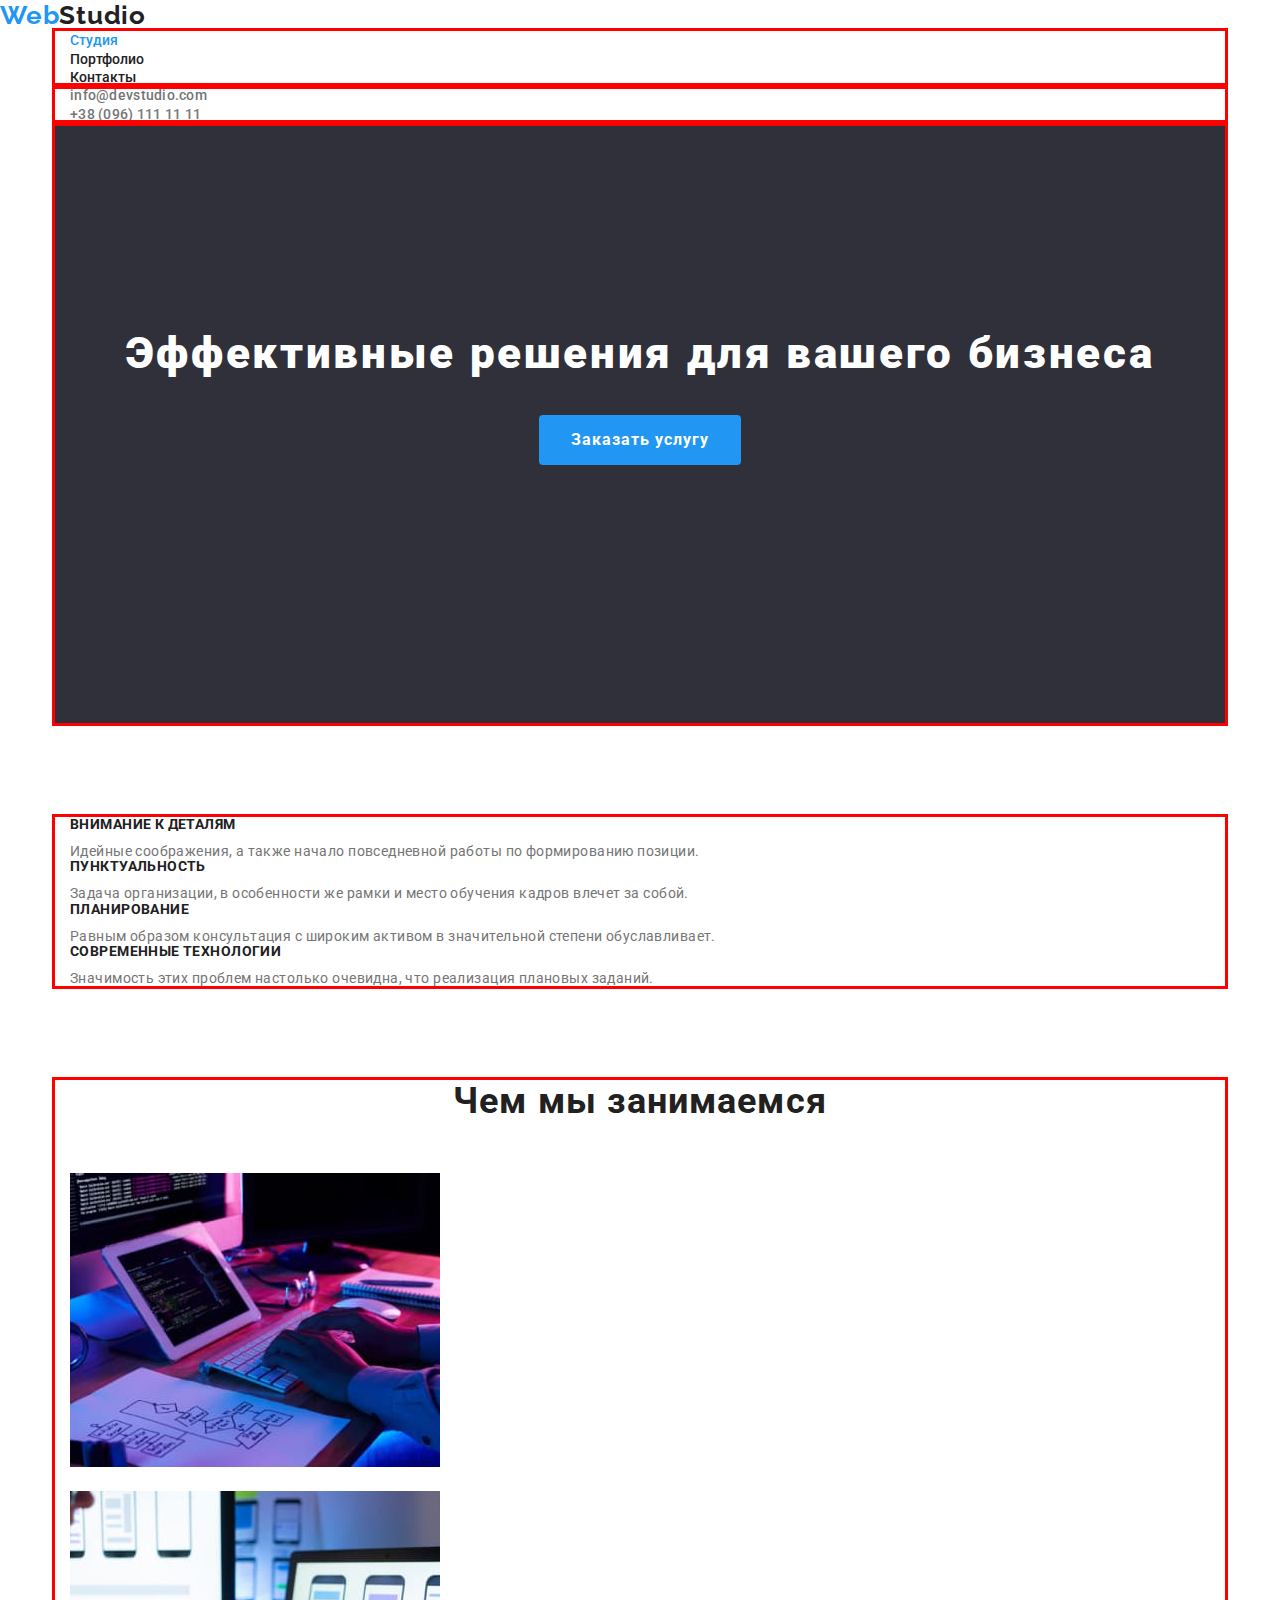
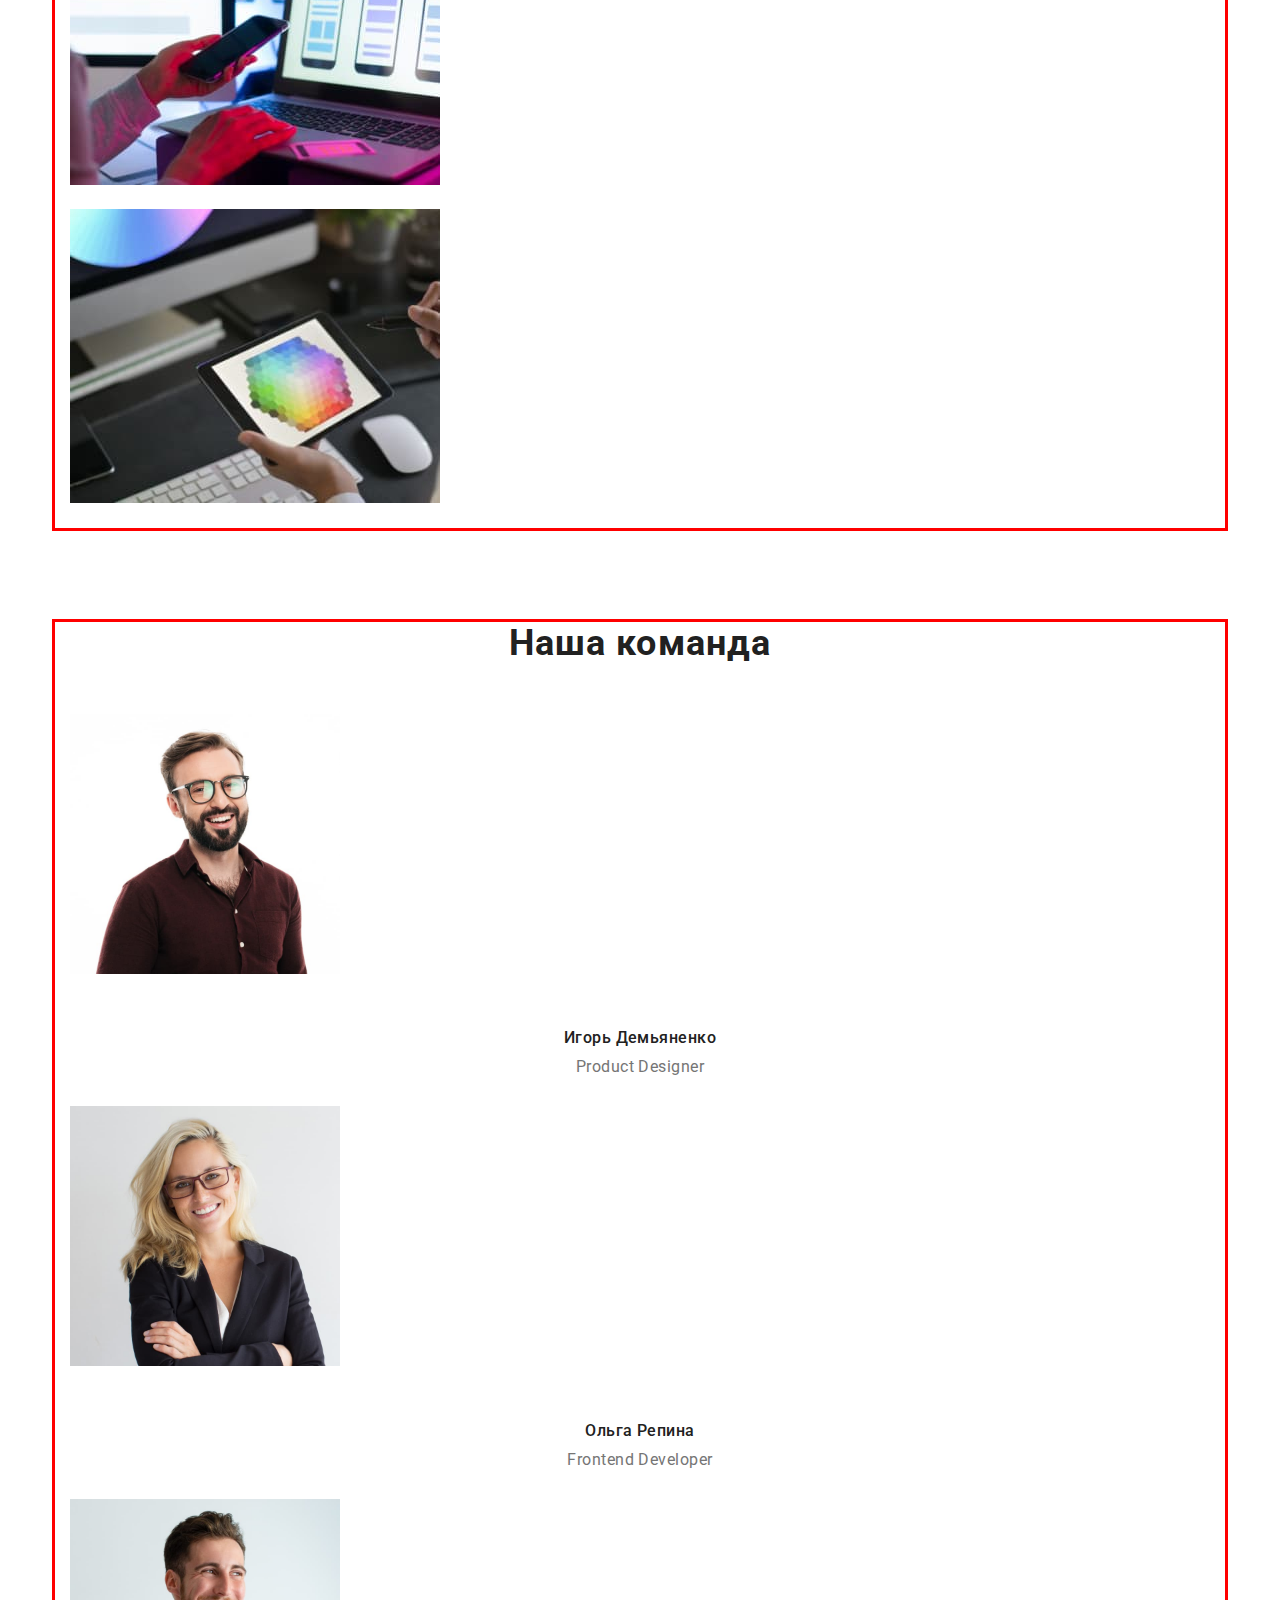
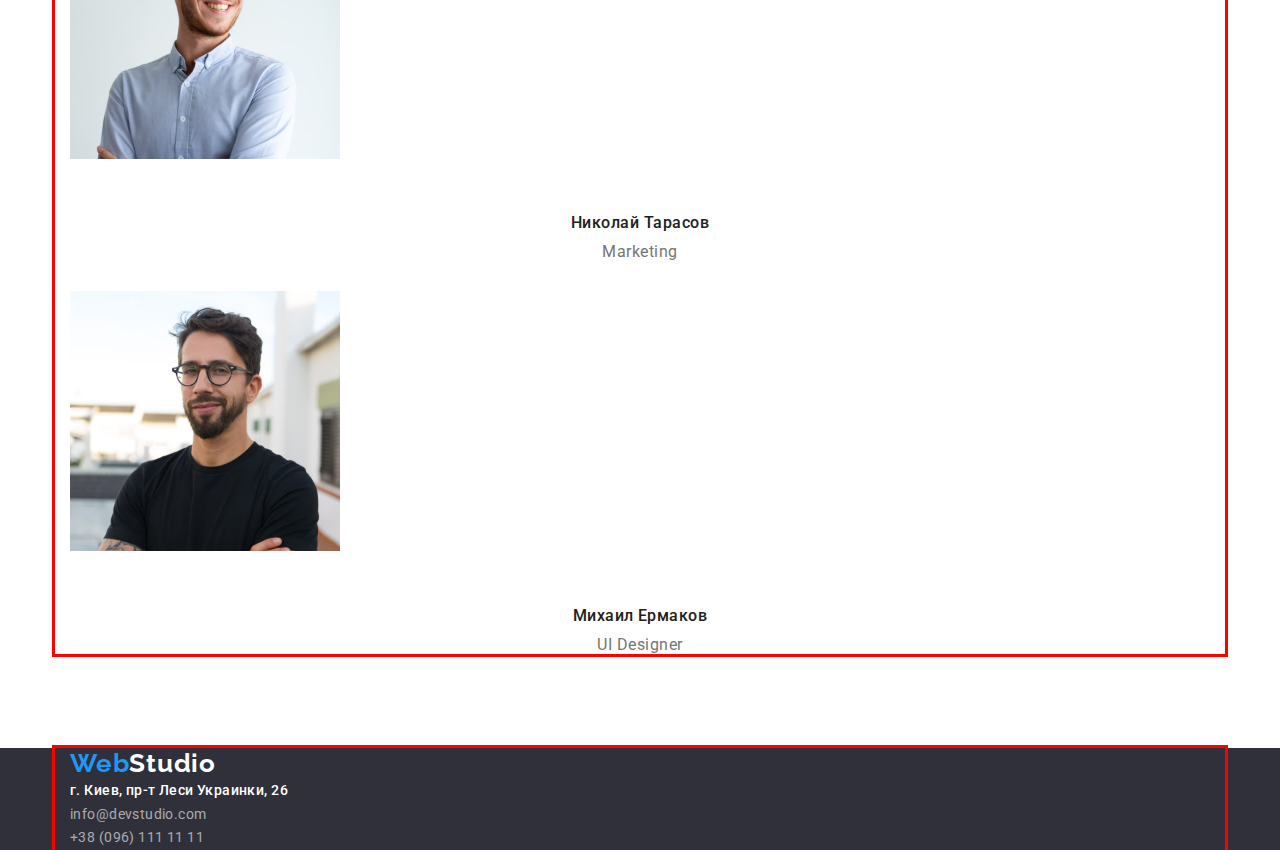
==== index.html @ a76b433d "много всего" ====
<!DOCTYPE html>
<html lang="en">
  <head>
    <meta charset="UTF-8" />
    <meta http-equiv="X-UA-Compatible" content="IE=edge" />
    <meta name="viewport" content="width=device-width, initial-scale=1.0" />
    <title>Document</title>
    <link
      href="https://fonts.googleapis.com/css2?family=Raleway:wght@700&family=Roboto:wght@400;500;700;900&display=swap"
      rel="stylesheet"
    />
    <link
      rel="stylesheet"
      href="https://cdnjs.cloudflare.com/ajax/libs/modern-normalize/1.1.0/modern-normalize.min.css"
    />
    <link rel="stylesheet" href="./css/styles.css" />
  </head>
  <body>
    <!--Верхняя линия-->
    <header>
      <!--Навигация-->
      <nav>
        <a href="./" class="webstudio">Web<span class="studio">Studio</span></a>
        <div class="container">
          <ul class="navigation">
            <li>
              <a href="./index.html" class="link current">Студия</a>
            </li>
            <li>
              <a href="./portfolio.html" class="link">Портфолио</a>
            </li>
            <li>
              <a href="" class="link">Контакты</a>
            </li>
          </ul>
        </div>
      </nav>
      <!--Как связаться-->
      <div class="container">
        <ul class="contacts">
          <li>
            <a href="info@devstudio.com" class="email-contact">info@devstudio.com</a>
          </li>
          <li>
            <a href="tel:+380961111111" class="tel-contact">+38 (096) 111 11 11</a>
          </li>
        </ul>
      </div>
    </header>
    <!--Основной контент-->
    <main>
      <!--Шапка-->
      <section class="solutions">
        <div class="container">
          <h1 class="header-solutions">Эффективные решения для вашего бизнеса</h1>
          <button type="button" class="button primary solution" name="order_service">
            Заказать услугу
          </button>
        </div>
      </section>
      <!--Особенности-->
      <section class="features">
        <div class="container">
          <h2 hidden class="features-header">Особенности</h2>
          <ul class="features-list">
            <li>
              <h3 class="header-feature">Внимание к деталям</h3>
              <p class="text-feature">
                Идейные соображения, а также начало повседневной работы по формированию позиции.
              </p>
            </li>
            <li>
              <h3 class="header-feature">Пунктуальность</h3>
              <p class="text-feature">
                Задача организации, в особенности же рамки и место обучения кадров влечет за собой.
              </p>
            </li>
            <li>
              <h3 class="header-feature">Планирование</h3>
              <p class="text-feature">
                Равным образом консультация с широким активом в значительной степени обуславливает.
              </p>
            </li>
            <li>
              <h3 class="header-feature">Современные технологии</h3>
              <p class="text-feature">
                Значимость этих проблем настолько очевидна, что реализация плановых заданий.
              </p>
            </li>
          </ul>
        </div>
      </section>
      <!--Чем мы занимаемся-->
      <section class="we-do">
        <div class="container">
          <h2 class="header-what-we-do">Чем мы занимаемся</h2>
          <ul class="what-we-do-list">
            <li>
              <img
                src="./images/img1.jpg"
                alt="пишет_программу_на_компьтере"
                width="370"
                height="294"
              />
            </li>
            <li>
              <img
                src="./images/img2.jpg"
                alt="смартфон_в_руке_работает_за_компьютером"
                width="370"
                height="294"
              />
            </li>
            <li>
              <img src="./images/img3.jpg" alt="держит_планшет_в_руке" width="370" height="294" />
            </li>
          </ul>
        </div>
      </section>
      <!--Наша команда-->
      <section class="team">
        <div class="container">
          <h2 class="header-team">Наша команда</h2>
          <ul class="our-team">
            <li>
              <img
                src="./images/Игорь_Демьяненко.jpg"
                alt="Игорь_Демьяненко"
                width="270"
                height="260"
              />
              <h3 class="header-team-people">Игорь Демьяненко</h3>
              <p class="text-team-people">Product Designer</p>
            </li>
            <li>
              <img src="./images/Ольга_Репина.jpg" alt="Ольга_Репина" width="270" height="260" />
              <h3 class="header-team-people">Ольга Репина</h3>
              <p class="text-team-people">Frontend Developer</p>
            </li>
            <li>
              <img
                src="./images/Николай_Тарасов.jpg"
                alt="Николай_Тарасов"
                width="270"
                height="260"
              />
              <h3 class="header-team-people">Николай Тарасов</h3>
              <p class="text-team-people">Marketing</p>
            </li>
            <li>
              <img
                src="./images/Михаил_Ермаков.jpg"
                alt="Михаил_Ермаков"
                width="270"
                height="260"
              />
              <h3 class="header-team-people">Михаил Ермаков</h3>
              <p class="text-team-people">UI Designer</p>
            </li>
          </ul>
        </div>
      </section>
    </main>
    <!--Подвал-->
    <footer class="footer">
      <div class="container">
        <a href="./" class="webstudio">Web<span class="studio-footer">Studio</span></a>
        <address class="footer-address">
          <ul class="footer-contacts">
            <li>
              <a
                href="https://www.google.com.ua/maps/place/%D0%B1%D1%83%D0%BB.+%D0%9B%D0%B5%D1%81%D0%B8+%D0%A3%D0%BA%D1%80%D0%B0%D0%B8%D0%BD%D0%BA%D0%B8,+26,+%D0%9A%D0%B8%D0%B5%D0%B2,+02000/@50.4265807,30.5361971,17z/data=!3m1!4b1!4m5!3m4!1s0x40d4cf0e033ecbe9:0x57a4dffefec77da0!8m2!3d50.4265807!4d30.5383858?hl=ru"
                class="address-link"
                >г. Киев, пр-т Леси Украинки, 26</a
              >
            </li>
            <li>
              <a href="info@devstudio.com" class="footer-email">info@devstudio.com</a>
            </li>
            <li>
              <a href="tel:+380961111111" class="footer-tel">+38 (096) 111 11 11</a>
            </li>
          </ul>
        </address>
      </div>
    </footer>
  </body>
</html>
---- css/styles.css ----
/* основной цвет #ffffff; */
/* цвет фона футера #2f303a; */
/* цвет фона кнопок #f5f4fa; */
/* цвет основного текста #212121; */
/* цвет вторичного текста #757575; */
/* цвет акцента #2196f3; */
:root {
  --primary-color: #ffffff;
  --footer-bg-color: #2f303a;
  --buttons-bg-color: #f5f4fa;
  --primary-text-color: #212121;
  --secondary-text-color: #757575;
  --accent-color: #2196f3;
}

/* box sizing */
html {
  box-sizing: border-box;
}
*,
*::before,
*::after {
  box-sizing: inherit;
}

body {
  margin: 0;

  font-family: 'Roboto', sans-serif;
  color: var(--primary-text-color);
  background-color: var(--primary-color);
}
img {
  margin: 0;
  margin-bottom: 20px;
}

/* убираю точки в li */
.features-list,
.what-we-do-list,
.our-team,
.navigation,
.contacts,
.buttons,
.projects-list,
.footer-contacts {
  list-style-type: none;
}

/* свойства контейнера */
.container {
  width: 1170px;
  padding-left: 15px;
  padding-right: 15px;
  margin-left: auto;
  margin-right: auto;
  outline: solid red;
}
/* верхняя линия */
/* логотип */
.webstudio {
  font-family: 'Raleway', sans-serif;
  font-weight: 700;
  font-size: 26px;
  line-height: 1.2;
  text-decoration: none;
  letter-spacing: 0.03em;
  color: var(--accent-color);
}
.studio {
  color: var(--primary-text-color);
}
/* навигация */
.navigation {
  margin: 0;
  padding-left: 0;
}
.link {
  font-weight: 500;
  font-size: 14px;
  line-height: 1.14;
  text-decoration: none;
  color: var(--primary-text-color);
}
.link.current {
  color: var(--accent-color);
}
.link.current:hover,
.link.current:focus {
  color: var(--primary-text-color);
}
.link:hover,
.link:focus {
  color: var(--accent-color);
}

/* как связаться */
.contacts {
  display: inline-block;
  margin: 0;
  padding-left: 0;
}
.email-contact,
.tel-contact {
  font-style: normal;
  font-weight: 500;
  font-size: 14px;
  line-height: 1.14;
  text-decoration: none;
  letter-spacing: 0.02em;
  color: var(--secondary-text-color);
}
.email-contact:hover,
.email-contact:focus {
  color: var(--accent-color);
}
.tel-contact:hover,
.tel-contact:focus {
  color: var(--accent-color);
}

/* шапка */
.solutions .container {
  padding-top: 200px;
  padding-bottom: 200px;
  height: 600px;
  margin-bottom: 94px;

  text-align: center;
  background-color: var(--footer-bg-color);
}
.header-solutions {
  margin: 0;
  margin-bottom: 30px;

  font-weight: 900;
  font-size: 44px;
  line-height: 1.4;
  text-align: center;
  letter-spacing: 0.06em;
  color: var(--primary-color);
}
.solutions .solution {
  border: 0;
  padding: 10px 32px;
  border-radius: 4px;
  min-width: 200px;

  font-weight: 700;
  font-size: 16px;
  line-height: 1.9;
  text-align: center;
  letter-spacing: 0.06em;
}

/* особенности */
.features .container {
  display: block;
  margin-bottom: 94px;
}
.features-header {
  margin: 0;
}
.features-list {
  margin: 0;
  padding-left: 0;
}
.header-feature {
  min-width: 270px;
  margin: 0;
  margin-bottom: 10px;

  font-weight: 700;
  font-size: 14px;
  line-height: 1.14;
  letter-spacing: 0.03em;
  text-transform: uppercase;
}
.text-feature {
  min-width: 270px;
  margin: 0;

  font-weight: 400;
  font-size: 14px;
  line-height: 1.17;
  letter-spacing: 0.03em;
  color: var(--secondary-text-color);
}

/* чем мы занимаемся */
.we-do .container {
  margin-bottom: 94px;
}
.header-what-we-do {
  margin: 0;
  margin-bottom: 50px;

  font-weight: 700;
  font-size: 36px;
  line-height: 1.17;
  text-align: center;
  letter-spacing: 0.03em;
}
.what-we-do-list {
  margin: 0;
  padding-left: 0;
}

/* наша команда */
.team .container {
  margin-bottom: 94px;
}
.header-team {
  margin: 0;
  margin-bottom: 50px;

  font-weight: 700;
  font-size: 36px;
  line-height: 1.17;
  text-align: center;
  letter-spacing: 0.03em;
}
.our-team {
  margin: 0;
  padding-left: 0;
}
.header-team-people {
  margin: 0;
  margin-top: 30px;
  margin-bottom: 10px;

  font-weight: 500;
  font-size: 16px;
  line-height: 1.19;
  text-align: center;
  letter-spacing: 0.03em;
  color: var(--primary-text-color);
}
.text-team-people {
  margin: 0;
  margin-bottom: 30px;

  font-weight: 400;
  font-size: 16px;
  line-height: 1.19;
  text-align: center;
  letter-spacing: 0.03em;
  color: var(--secondary-text-color);
}

/* кнопки */
.buttons {
  margin: 0;
  padding-left: 0;
}
.button {
  min-width: 73px;
  border: 0;
  border-radius: 4px;
  padding: 6px 22px;

  font-family: inherit;
  font-weight: 500;
  font-size: 16px;
  line-height: 1.6;
  text-align: center;
  letter-spacing: 0.03em;
  cursor: pointer;
  border-color: transparent;
}

/* свойства кнопки primary */
.button.primary {
  color: var(--primary-color);
  background-color: var(--accent-color);
}
.button.primary:hover,
.button.primary:focus {
  color: var(--primary-text-color);
  background-color: var(--buttons-bg-color);
}

/* свойства кнопки secondary */
.button.secondary {
  color: var(--primary-text-color);
  background-color: var(--buttons-bg-color);
}
.button.secondary:hover,
.button.secondary:focus {
  color: var(--primary-color);
  background-color: var(--accent-color);
}

/* наши проекты */
.projects .container {
  margin-top: 94px;
  margin-bottom: 94px;
}
.header-projects {
  margin: 0;
}
.projects .buttons {
  margin-bottom: 50px;
}
.header-project {
  margin: 0;
  margin-right: 24px;
  margin-left: 24px;
  margin-bottom: 4px;

  font-weight: 700;
  font-size: 18px;
  line-height: 2;
  letter-spacing: 0.06em;
  color: var(--primary-text-color);
}

.projects-list {
  margin: 0;
  padding-left: 0;
}

.text-project {
  margin: 0;
  margin-right: 24px;
  margin-left: 24px;
  margin-bottom: 20px;

  font-weight: 400;
  font-size: 16px;
  line-height: 1.9;
  letter-spacing: 0.03em;
  color: var(--secondary-text-color);
}
.project-link {
  text-decoration: none;
}
/* футер */
.footer {
  background: var(--footer-bg-color);
}
.studio-footer {
  color: var(--primary-color);
}
/* подвал */
.address-link {
  font-style: normal;
  font-weight: 500;
  font-size: 14px;
  line-height: 1.7;
  text-decoration: none;
  letter-spacing: 0.03em;
  color: var(--primary-color);
}
.footer-contacts {
  margin: 0;
  padding-left: 0;
}
.footer-email,
.footer-tel {
  font-style: normal;
  font-size: 14px;
  line-height: 1.7;
  text-decoration: none;
  letter-spacing: 0.03em;
  color: rgba(255, 255, 255, 0.6);
}
.footer-email:hover,
.footer-email:focus {
  color: var(--accent-color);
}
.footer-tel:hover,
.footer-tel:focus {
  color: var(--accent-color);
}
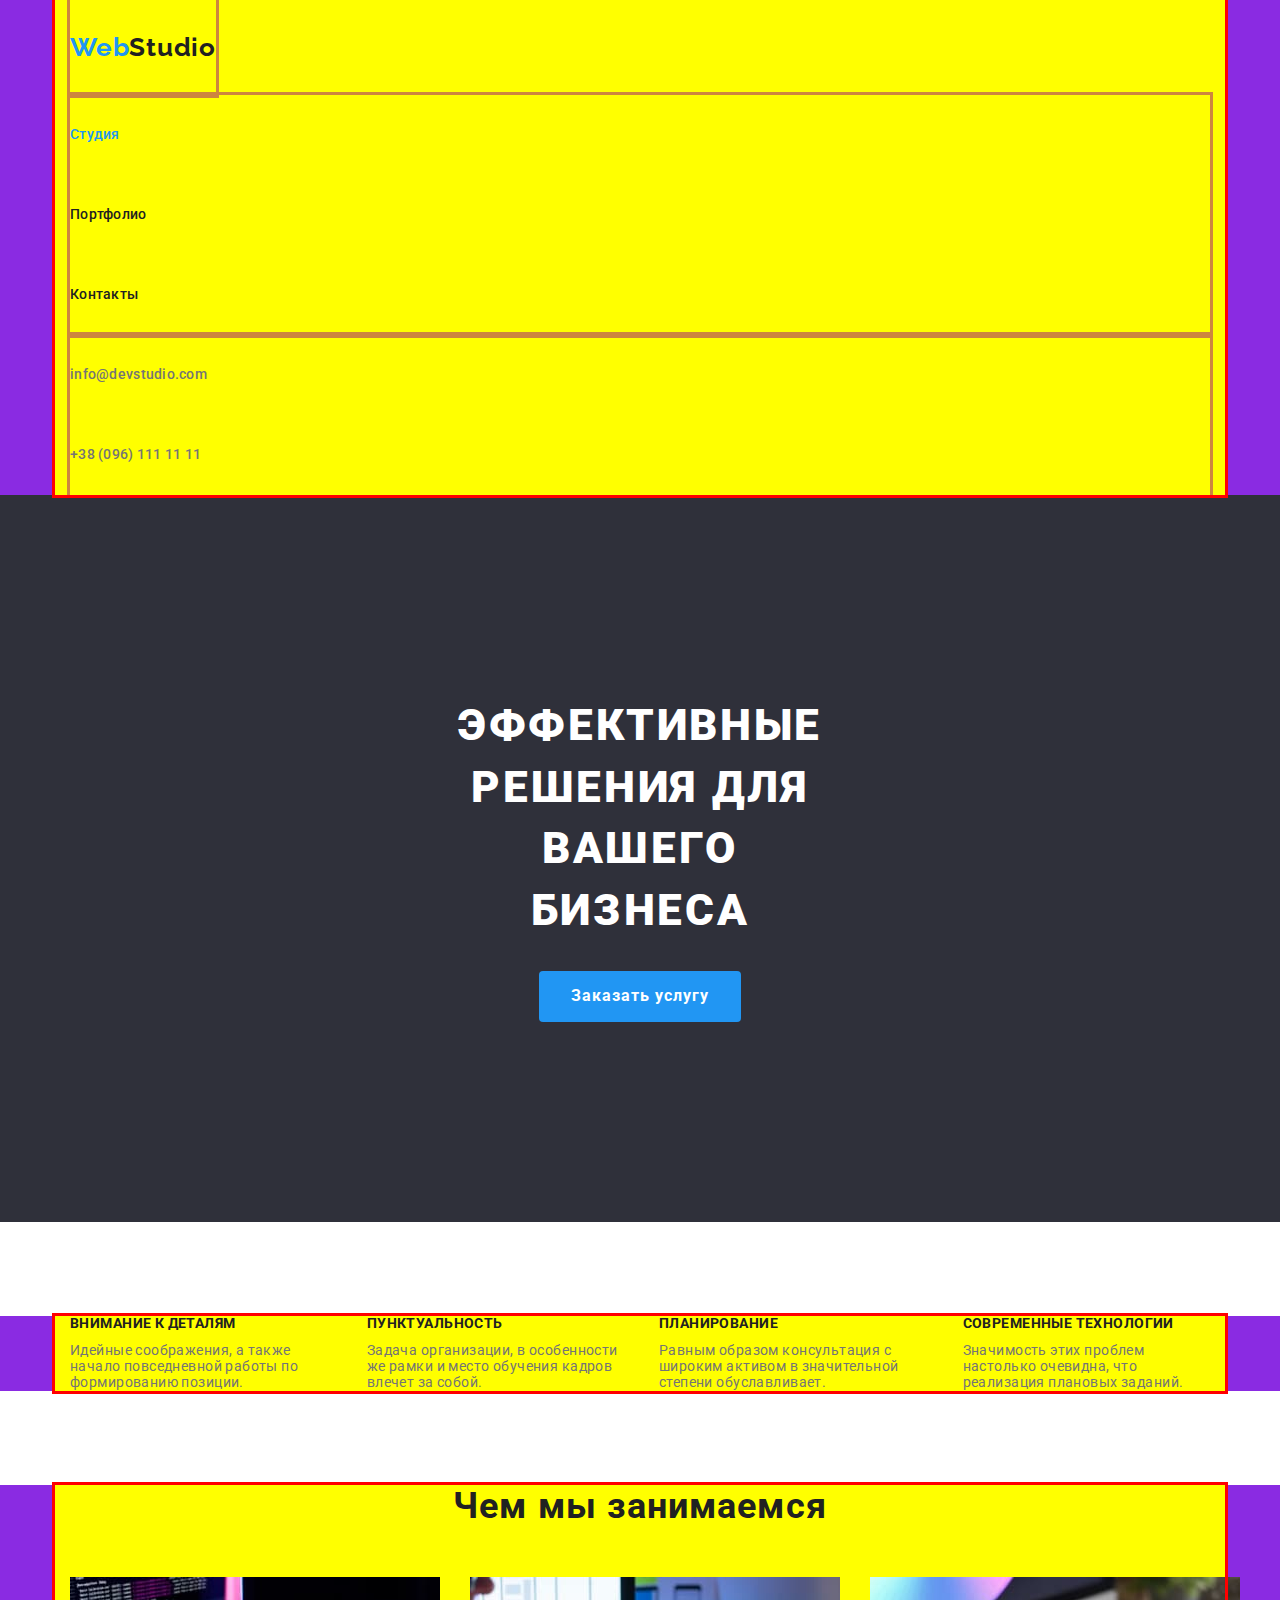
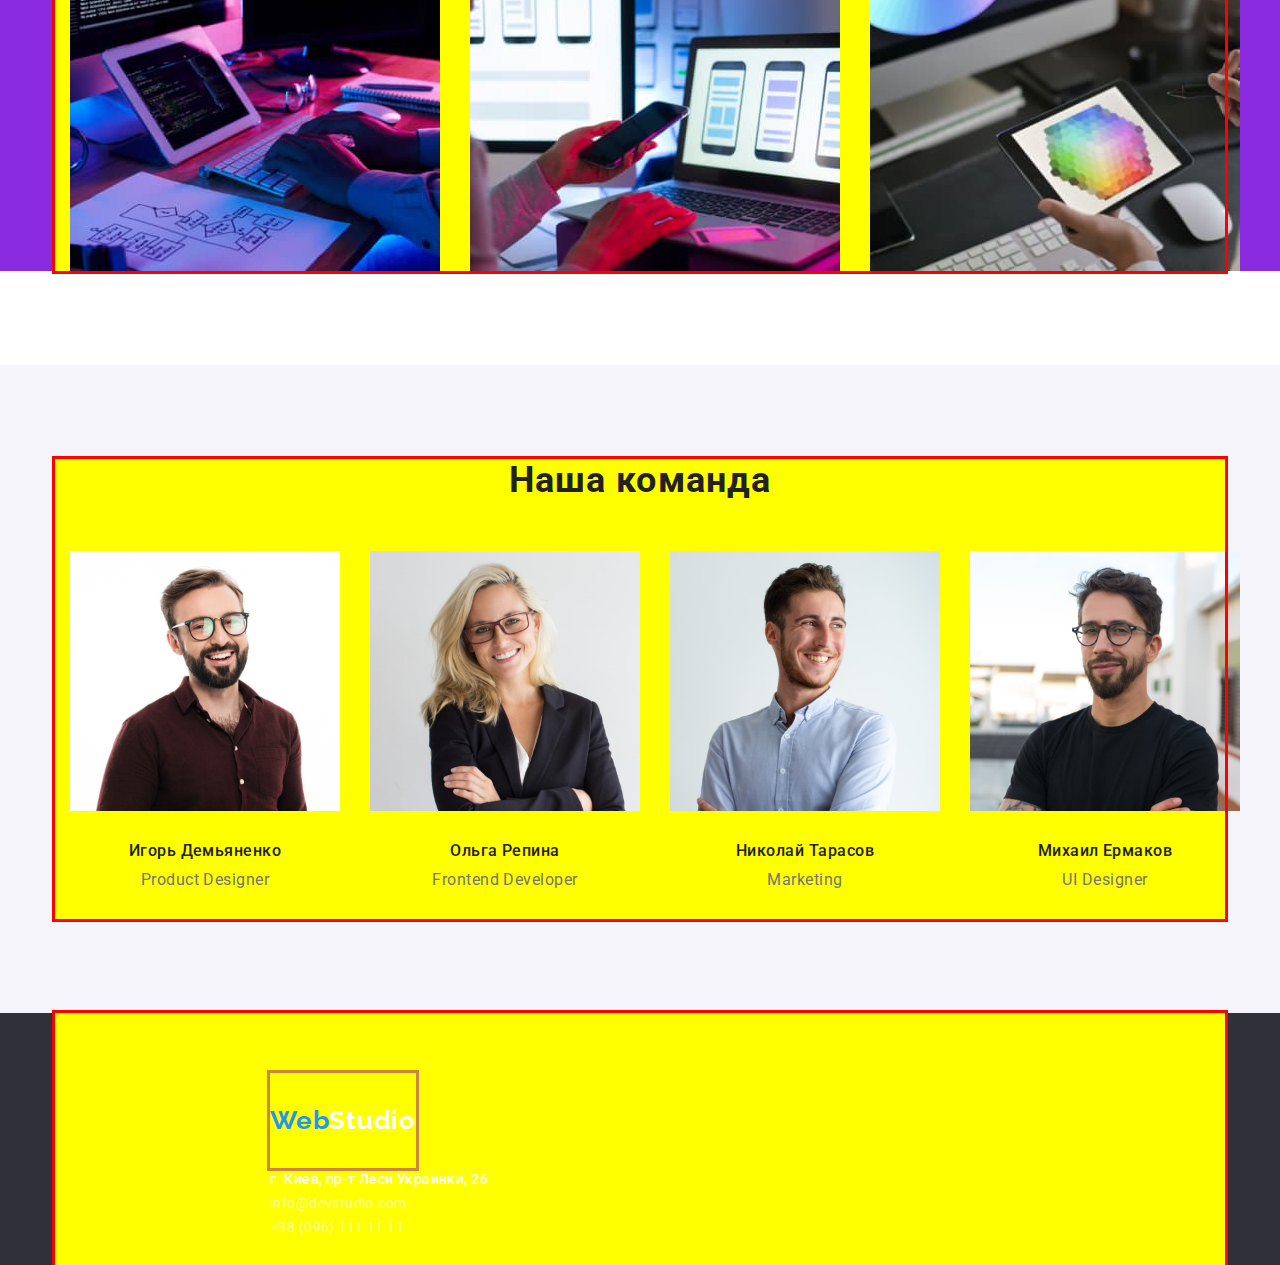
==== commit 51c1853f: "много всего" ====
--- a/index.html
+++ b/index.html
@@ -17,31 +17,30 @@
   </head>
   <body>
     <!--Верхняя линия-->
-    <header>
+    <header class="page-header">
       <!--Навигация-->
-      <nav>
-        <a href="./" class="webstudio">Web<span class="studio">Studio</span></a>
-        <div class="container">
+      <div class="container">
+        <nav>
+          <a href="./" class="webstudio">Web<span class="studio">Studio</span></a>
+          <!--Список ссылок-->
           <ul class="navigation">
-            <li>
+            <li class="item">
               <a href="./index.html" class="link current">Студия</a>
             </li>
-            <li>
+            <li class="item">
               <a href="./portfolio.html" class="link">Портфолио</a>
             </li>
-            <li>
+            <li class="item">
               <a href="" class="link">Контакты</a>
             </li>
           </ul>
-        </div>
-      </nav>
-      <!--Как связаться-->
-      <div class="container">
+        </nav>
+        <!--Как связаться-->
         <ul class="contacts">
-          <li>
+          <li class="item">
             <a href="info@devstudio.com" class="email-contact">info@devstudio.com</a>
           </li>
-          <li>
+          <li class="item">
             <a href="tel:+380961111111" class="tel-contact">+38 (096) 111 11 11</a>
           </li>
         </ul>
@@ -51,37 +50,35 @@
     <main>
       <!--Шапка-->
       <section class="solutions">
-        <div class="container">
-          <h1 class="header-solutions">Эффективные решения для вашего бизнеса</h1>
-          <button type="button" class="button primary solution" name="order_service">
-            Заказать услугу
-          </button>
-        </div>
+        <h1 class="header-solutions">Эффективные решения для вашего бизнеса</h1>
+        <button type="button" class="button primary solution" name="order_service">
+          Заказать услугу
+        </button>
       </section>
       <!--Особенности-->
       <section class="features">
         <div class="container">
           <h2 hidden class="features-header">Особенности</h2>
           <ul class="features-list">
-            <li>
+            <li class="item">
               <h3 class="header-feature">Внимание к деталям</h3>
               <p class="text-feature">
                 Идейные соображения, а также начало повседневной работы по формированию позиции.
               </p>
             </li>
-            <li>
+            <li class="item">
               <h3 class="header-feature">Пунктуальность</h3>
               <p class="text-feature">
                 Задача организации, в особенности же рамки и место обучения кадров влечет за собой.
               </p>
             </li>
-            <li>
+            <li class="item">
               <h3 class="header-feature">Планирование</h3>
               <p class="text-feature">
                 Равным образом консультация с широким активом в значительной степени обуславливает.
               </p>
             </li>
-            <li>
+            <li class="item">
               <h3 class="header-feature">Современные технологии</h3>
               <p class="text-feature">
                 Значимость этих проблем настолько очевидна, что реализация плановых заданий.
@@ -95,7 +92,7 @@
         <div class="container">
           <h2 class="header-what-we-do">Чем мы занимаемся</h2>
           <ul class="what-we-do-list">
-            <li>
+            <li class="item">
               <img
                 src="./images/img1.jpg"
                 alt="пишет_программу_на_компьтере"
@@ -103,7 +100,7 @@
                 height="294"
               />
             </li>
-            <li>
+            <li class="item">
               <img
                 src="./images/img2.jpg"
                 alt="смартфон_в_руке_работает_за_компьютером"
@@ -111,7 +108,7 @@
                 height="294"
               />
             </li>
-            <li>
+            <li class="item">
               <img src="./images/img3.jpg" alt="держит_планшет_в_руке" width="370" height="294" />
             </li>
           </ul>
@@ -122,7 +119,7 @@
         <div class="container">
           <h2 class="header-team">Наша команда</h2>
           <ul class="our-team">
-            <li>
+            <li class="item">
               <img
                 src="./images/Игорь_Демьяненко.jpg"
                 alt="Игорь_Демьяненко"
@@ -132,12 +129,12 @@
               <h3 class="header-team-people">Игорь Демьяненко</h3>
               <p class="text-team-people">Product Designer</p>
             </li>
-            <li>
+            <li class="item">
               <img src="./images/Ольга_Репина.jpg" alt="Ольга_Репина" width="270" height="260" />
               <h3 class="header-team-people">Ольга Репина</h3>
               <p class="text-team-people">Frontend Developer</p>
             </li>
-            <li>
+            <li class="item">
               <img
                 src="./images/Николай_Тарасов.jpg"
                 alt="Николай_Тарасов"
@@ -147,7 +144,7 @@
               <h3 class="header-team-people">Николай Тарасов</h3>
               <p class="text-team-people">Marketing</p>
             </li>
-            <li>
+            <li class="item">
               <img
                 src="./images/Михаил_Ермаков.jpg"
                 alt="Михаил_Ермаков"
--- a/css/styles.css
+++ b/css/styles.css
@@ -31,8 +31,17 @@
   background-color: var(--primary-color);
 }
 img {
-  margin: 0;
-  margin-bottom: 20px;
+  display: block;
+}
+h1,
+h2,
+h3,
+h4,
+h5,
+h6,
+p {
+  margin-top: 0;
+  margin-bottom: 0;
 }
 
 /* убираю точки в li */
@@ -54,11 +63,21 @@
   padding-right: 15px;
   margin-left: auto;
   margin-right: auto;
+  background-color: yellow;
   outline: solid red;
 }
 /* верхняя линия */
+.page-header {
+  background-color: blueviolet;
+}
 /* логотип */
 .webstudio {
+  display: inline-block;
+  padding-top: 32px;
+  padding-bottom: 32px;
+
+  outline: solid peru;
+
   font-family: 'Raleway', sans-serif;
   font-weight: 700;
   font-size: 26px;
@@ -72,14 +91,26 @@
 }
 /* навигация */
 .navigation {
-  margin: 0;
-  padding-left: 0;
-}
+  outline: solid peru;
+
+  margin: 0;
+  padding: 0;
+}
+.navigation .item:not(:last-child) {
+  margin-right: 50px;
+}
+
 .link {
+  display: inline-block;
+  padding-top: 32px;
+  padding-bottom: 32px;
+
+  font-style: normal;
   font-weight: 500;
   font-size: 14px;
   line-height: 1.14;
   text-decoration: none;
+  letter-spacing: 0.02em;
   color: var(--primary-text-color);
 }
 .link.current {
@@ -96,12 +127,20 @@
 
 /* как связаться */
 .contacts {
-  display: inline-block;
-  margin: 0;
-  padding-left: 0;
+  outline: solid peru;
+
+  padding: 0;
+  margin: 0;
+}
+.contacts .item:not(:last-child) {
+  margin-right: 50px;
 }
 .email-contact,
 .tel-contact {
+  display: inline-block;
+  padding-top: 32px;
+  padding-bottom: 32px;
+
   font-style: normal;
   font-weight: 500;
   font-size: 14px;
@@ -120,53 +159,56 @@
 }
 
 /* шапка */
-.solutions .container {
+.solutions {
+  text-align: center;
+  margin-bottom: 94px;
+
+  background-color: var(--footer-bg-color);
+}
+.header-solutions {
+  margin: 0;
   padding-top: 200px;
-  padding-bottom: 200px;
-  height: 600px;
-  margin-bottom: 94px;
-
-  text-align: center;
-  background-color: var(--footer-bg-color);
-}
-.header-solutions {
-  margin: 0;
-  margin-bottom: 30px;
+  padding-right: 452px;
+  padding-left: 452px;
+  padding-bottom: 30px;
 
   font-weight: 900;
   font-size: 44px;
   line-height: 1.4;
-  text-align: center;
+  text-transform: uppercase;
+
   letter-spacing: 0.06em;
   color: var(--primary-color);
 }
-.solutions .solution {
+
+.button.primary.solution {
   border: 0;
   padding: 10px 32px;
   border-radius: 4px;
   min-width: 200px;
-
+  margin-bottom: 200px;
+
+  font-family: inherit;
   font-weight: 700;
   font-size: 16px;
   line-height: 1.9;
-  text-align: center;
   letter-spacing: 0.06em;
 }
 
 /* особенности */
-.features .container {
-  display: block;
+.features {
   margin-bottom: 94px;
+  background-color: blueviolet;
 }
 .features-header {
   margin: 0;
 }
 .features-list {
+  display: flex;
   margin: 0;
   padding-left: 0;
 }
 .header-feature {
-  min-width: 270px;
   margin: 0;
   margin-bottom: 10px;
 
@@ -176,8 +218,10 @@
   letter-spacing: 0.03em;
   text-transform: uppercase;
 }
+.features-list .item:not(:last-child) {
+  margin-right: 30px;
+}
 .text-feature {
-  min-width: 270px;
   margin: 0;
 
   font-weight: 400;
@@ -188,9 +232,14 @@
 }
 
 /* чем мы занимаемся */
-.we-do .container {
+.we-do {
   margin-bottom: 94px;
-}
+  background-color: blueviolet;
+}
+.what-we-do-list .item:not(:last-child) {
+  margin-right: 30px;
+}
+
 .header-what-we-do {
   margin: 0;
   margin-bottom: 50px;
@@ -202,14 +251,19 @@
   letter-spacing: 0.03em;
 }
 .what-we-do-list {
+  display: flex;
   margin: 0;
   padding-left: 0;
 }
 
 /* наша команда */
-.team .container {
-  margin-bottom: 94px;
-}
+
+.team {
+  padding-top: 94px;
+  padding-bottom: 94px;
+  background-color: var(--buttons-bg-color);
+}
+
 .header-team {
   margin: 0;
   margin-bottom: 50px;
@@ -221,6 +275,7 @@
   letter-spacing: 0.03em;
 }
 .our-team {
+  display: flex;
   margin: 0;
   padding-left: 0;
 }
@@ -248,10 +303,18 @@
   color: var(--secondary-text-color);
 }
 
+.our-team .item:not(:last-child) {
+  margin-right: 30px;
+}
+
 /* кнопки */
 .buttons {
-  margin: 0;
-  padding-left: 0;
+  display: flex;
+  margin: 0;
+  padding-left: 0;
+}
+.buttons .item:not(:last-child) {
+  margin-right: 8px;
 }
 .button {
   min-width: 73px;
@@ -316,6 +379,7 @@
 }
 
 .projects-list {
+  display: flex;
   margin: 0;
   padding-left: 0;
 }
@@ -338,6 +402,12 @@
 /* футер */
 .footer {
   background: var(--footer-bg-color);
+}
+.footer .container {
+  height: 252px;
+  padding-top: 60px;
+  padding-bottom: 60px;
+  padding-left: 215px;
 }
 .studio-footer {
   color: var(--primary-color);
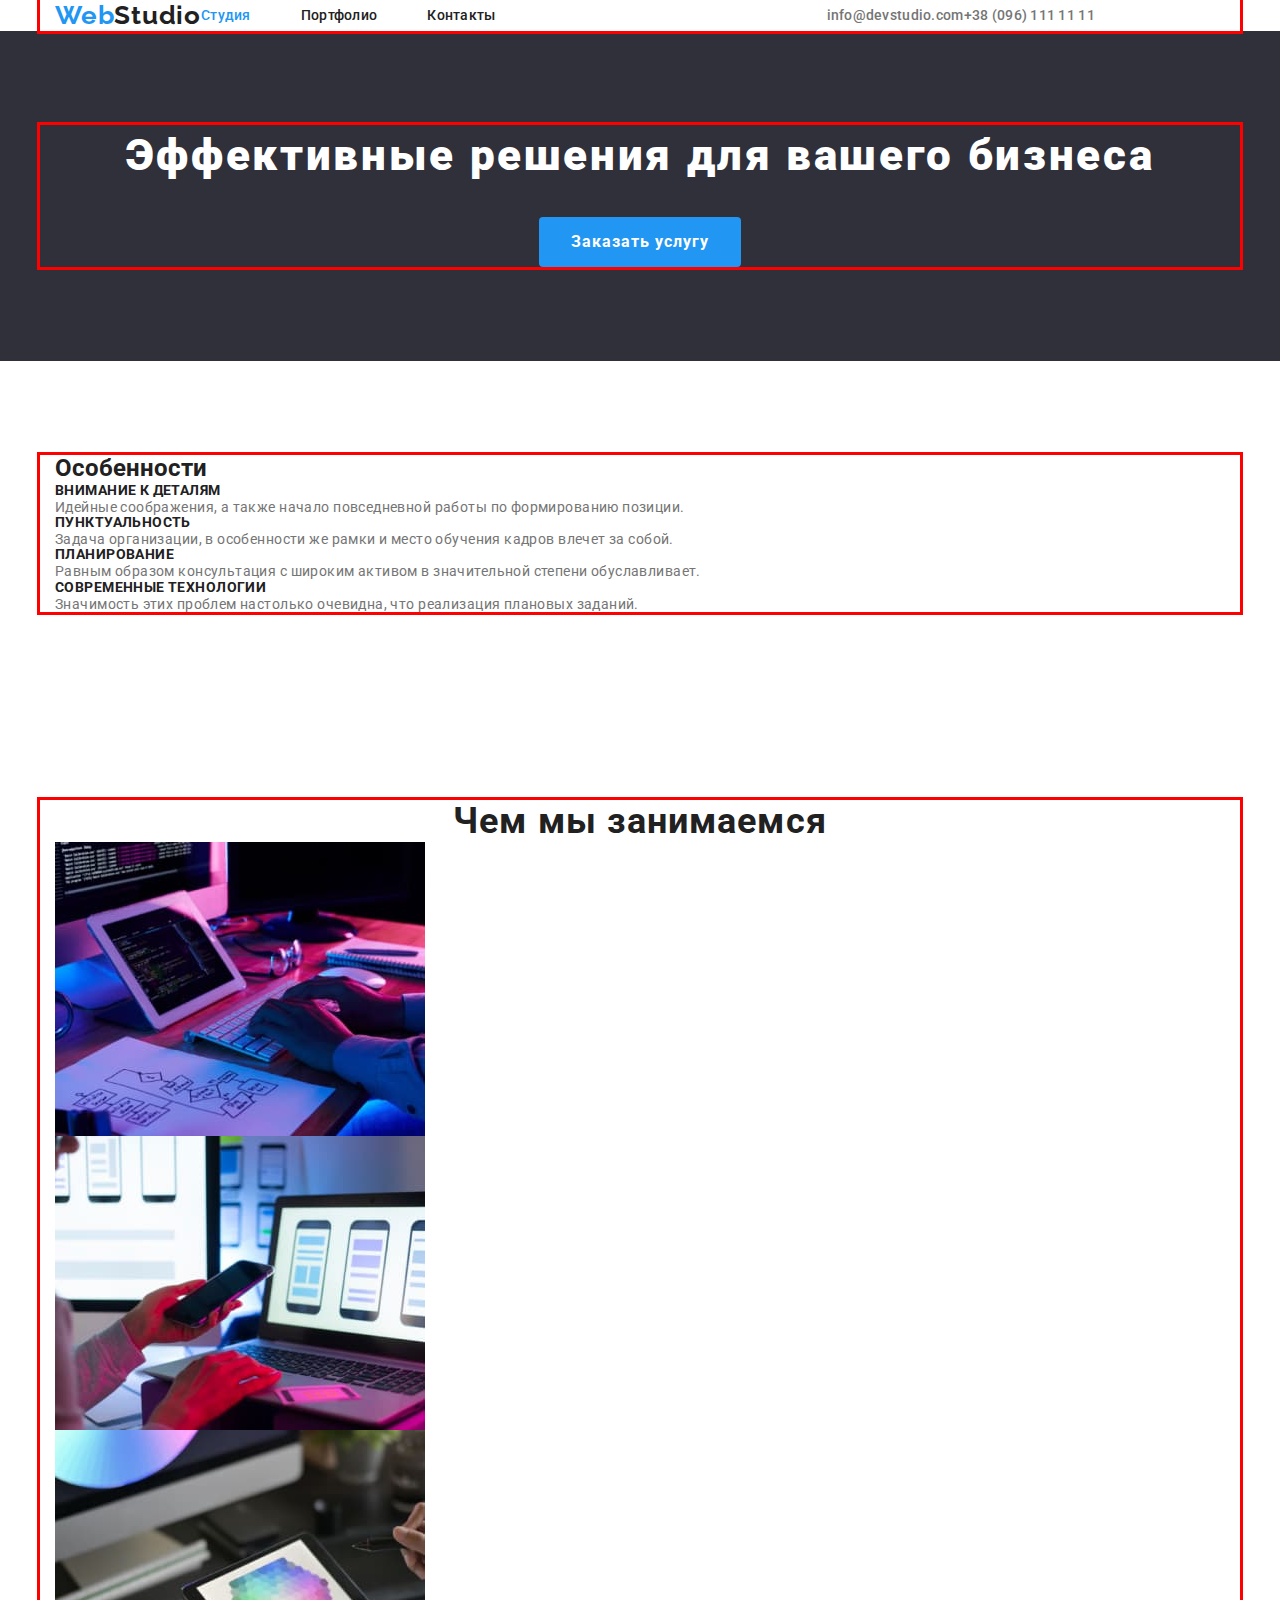
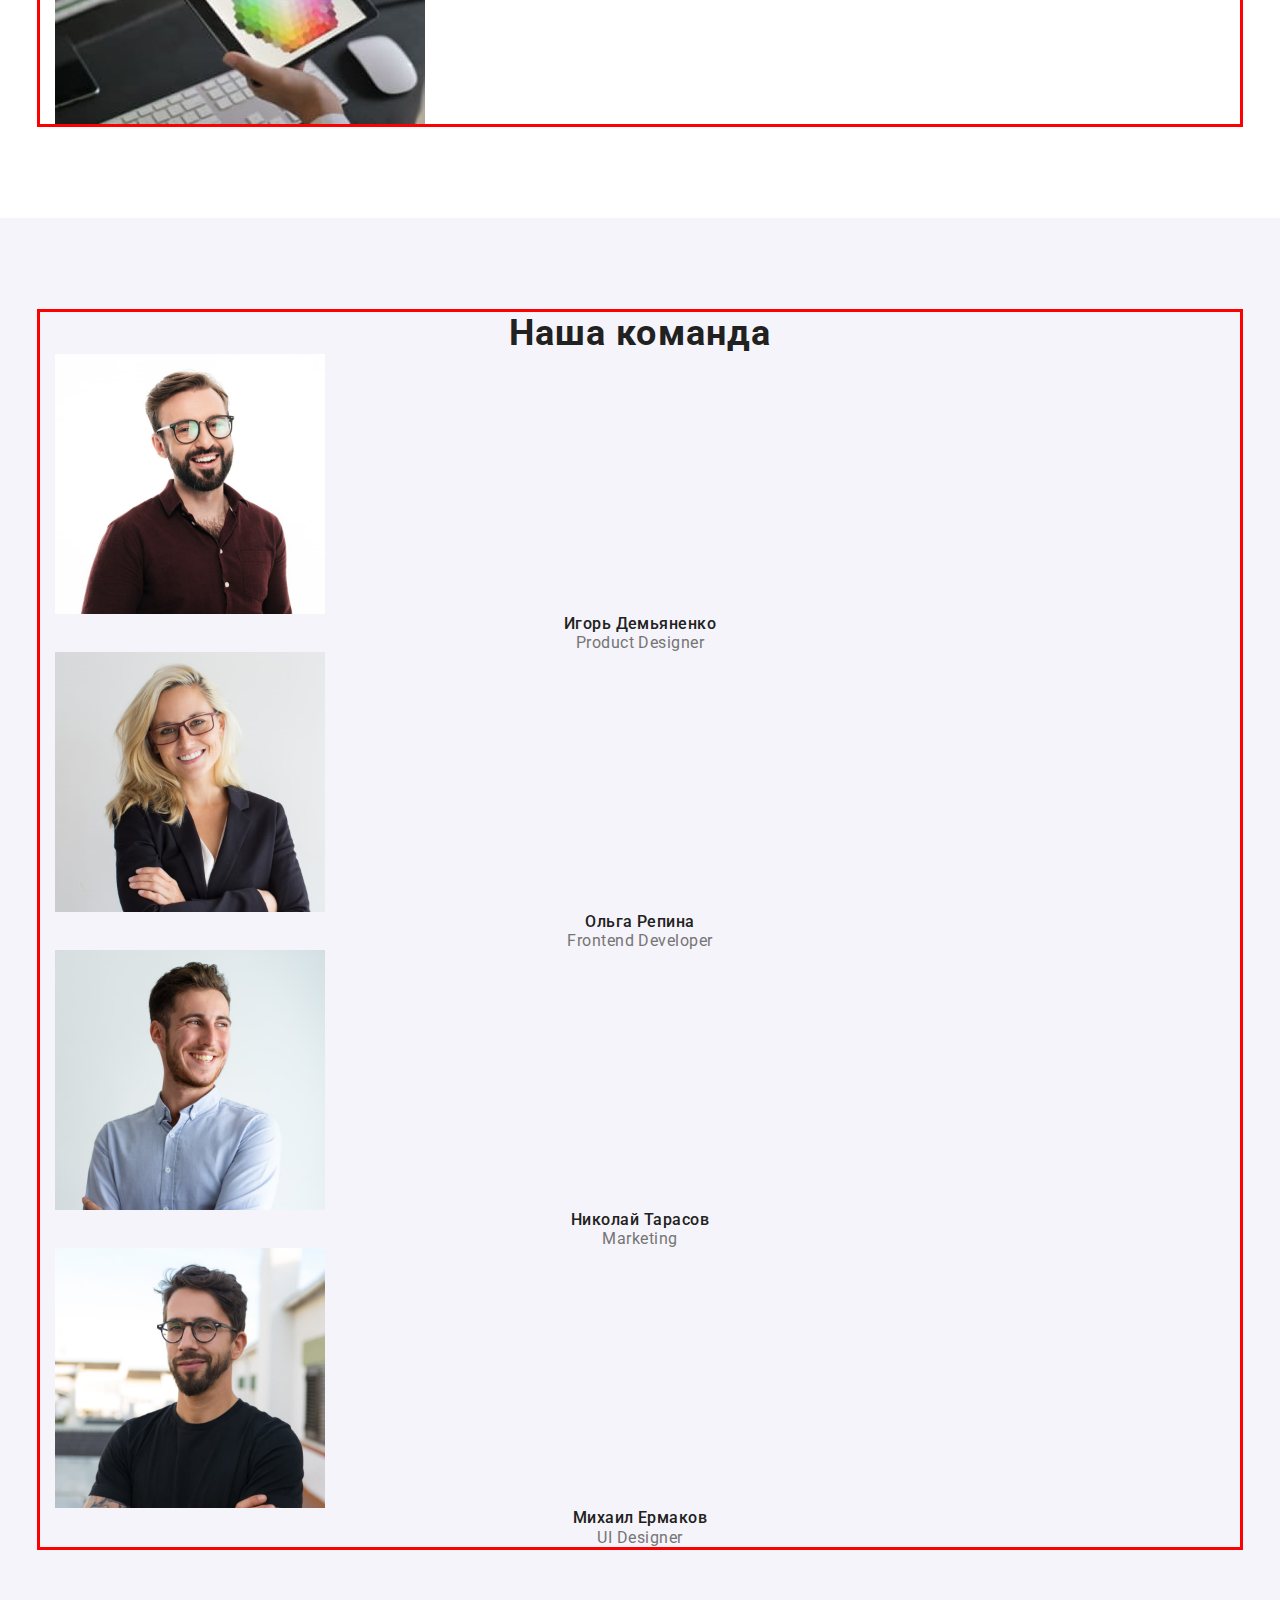
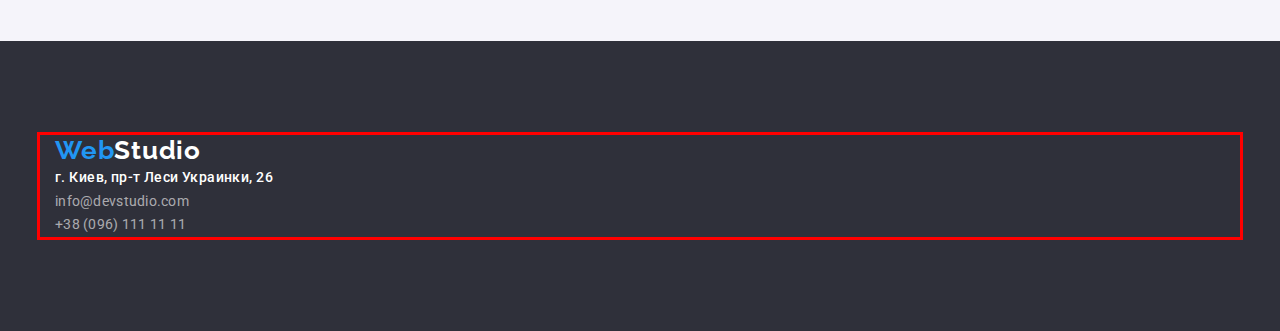
==== commit 5b0e691d: "22" ====
--- a/index.html
+++ b/index.html
@@ -17,30 +17,29 @@
   </head>
   <body>
     <!--Верхняя линия-->
-    <header class="page-header">
+    <header>
       <!--Навигация-->
-      <div class="container">
-        <nav>
+      <div class="container main">
+        <nav class="header-nav main">
           <a href="./" class="webstudio">Web<span class="studio">Studio</span></a>
-          <!--Список ссылок-->
-          <ul class="navigation">
-            <li class="item">
+          <ul class="navigation main">
+            <li>
               <a href="./index.html" class="link current">Студия</a>
             </li>
-            <li class="item">
+            <li>
               <a href="./portfolio.html" class="link">Портфолио</a>
             </li>
-            <li class="item">
+            <li>
               <a href="" class="link">Контакты</a>
             </li>
           </ul>
         </nav>
         <!--Как связаться-->
-        <ul class="contacts">
-          <li class="item">
+        <ul class="contacts main">
+          <li>
             <a href="info@devstudio.com" class="email-contact">info@devstudio.com</a>
           </li>
-          <li class="item">
+          <li>
             <a href="tel:+380961111111" class="tel-contact">+38 (096) 111 11 11</a>
           </li>
         </ul>
@@ -49,36 +48,38 @@
     <!--Основной контент-->
     <main>
       <!--Шапка-->
-      <section class="solutions">
-        <h1 class="header-solutions">Эффективные решения для вашего бизнеса</h1>
-        <button type="button" class="button primary solution" name="order_service">
-          Заказать услугу
-        </button>
+      <section class="section solutions">
+        <div class="container">
+          <h1 class="header-solutions">Эффективные решения для вашего бизнеса</h1>
+          <button type="button" class="button primary solution" name="order_service">
+            Заказать услугу
+          </button>
+        </div>
       </section>
       <!--Особенности-->
-      <section class="features">
+      <section class="section features">
         <div class="container">
-          <h2 hidden class="features-header">Особенности</h2>
+          <h2 visually-hidden class="features-header">Особенности</h2>
           <ul class="features-list">
-            <li class="item">
+            <li>
               <h3 class="header-feature">Внимание к деталям</h3>
               <p class="text-feature">
                 Идейные соображения, а также начало повседневной работы по формированию позиции.
               </p>
             </li>
-            <li class="item">
+            <li>
               <h3 class="header-feature">Пунктуальность</h3>
               <p class="text-feature">
                 Задача организации, в особенности же рамки и место обучения кадров влечет за собой.
               </p>
             </li>
-            <li class="item">
+            <li>
               <h3 class="header-feature">Планирование</h3>
               <p class="text-feature">
                 Равным образом консультация с широким активом в значительной степени обуславливает.
               </p>
             </li>
-            <li class="item">
+            <li>
               <h3 class="header-feature">Современные технологии</h3>
               <p class="text-feature">
                 Значимость этих проблем настолько очевидна, что реализация плановых заданий.
@@ -88,11 +89,11 @@
         </div>
       </section>
       <!--Чем мы занимаемся-->
-      <section class="we-do">
+      <section class="section">
         <div class="container">
           <h2 class="header-what-we-do">Чем мы занимаемся</h2>
           <ul class="what-we-do-list">
-            <li class="item">
+            <li>
               <img
                 src="./images/img1.jpg"
                 alt="пишет_программу_на_компьтере"
@@ -100,7 +101,7 @@
                 height="294"
               />
             </li>
-            <li class="item">
+            <li>
               <img
                 src="./images/img2.jpg"
                 alt="смартфон_в_руке_работает_за_компьютером"
@@ -108,18 +109,18 @@
                 height="294"
               />
             </li>
-            <li class="item">
+            <li>
               <img src="./images/img3.jpg" alt="держит_планшет_в_руке" width="370" height="294" />
             </li>
           </ul>
         </div>
       </section>
       <!--Наша команда-->
-      <section class="team">
+      <section class="section team">
         <div class="container">
           <h2 class="header-team">Наша команда</h2>
           <ul class="our-team">
-            <li class="item">
+            <li>
               <img
                 src="./images/Игорь_Демьяненко.jpg"
                 alt="Игорь_Демьяненко"
@@ -129,12 +130,12 @@
               <h3 class="header-team-people">Игорь Демьяненко</h3>
               <p class="text-team-people">Product Designer</p>
             </li>
-            <li class="item">
+            <li>
               <img src="./images/Ольга_Репина.jpg" alt="Ольга_Репина" width="270" height="260" />
               <h3 class="header-team-people">Ольга Репина</h3>
               <p class="text-team-people">Frontend Developer</p>
             </li>
-            <li class="item">
+            <li>
               <img
                 src="./images/Николай_Тарасов.jpg"
                 alt="Николай_Тарасов"
@@ -144,7 +145,7 @@
               <h3 class="header-team-people">Николай Тарасов</h3>
               <p class="text-team-people">Marketing</p>
             </li>
-            <li class="item">
+            <li>
               <img
                 src="./images/Михаил_Ермаков.jpg"
                 alt="Михаил_Ермаков"
@@ -159,7 +160,7 @@
       </section>
     </main>
     <!--Подвал-->
-    <footer class="footer">
+    <footer class="section footer">
       <div class="container">
         <a href="./" class="webstudio">Web<span class="studio-footer">Studio</span></a>
         <address class="footer-address">
@@ -172,10 +173,10 @@
               >
             </li>
             <li>
-              <a href="info@devstudio.com" class="footer-email">info@devstudio.com</a>
+              <a href="info@devstudio.com" class="email-contact color">info@devstudio.com</a>
             </li>
             <li>
-              <a href="tel:+380961111111" class="footer-tel">+38 (096) 111 11 11</a>
+              <a href="tel:+380961111111" class="tel-contact color">+38 (096) 111 11 11</a>
             </li>
           </ul>
         </address>
--- a/css/styles.css
+++ b/css/styles.css
@@ -30,19 +30,6 @@
   color: var(--primary-text-color);
   background-color: var(--primary-color);
 }
-img {
-  display: block;
-}
-h1,
-h2,
-h3,
-h4,
-h5,
-h6,
-p {
-  margin-top: 0;
-  margin-bottom: 0;
-}
 
 /* убираю точки в li */
 .features-list,
@@ -56,63 +43,64 @@
   list-style-type: none;
 }
 
+/* сброс стилей по селектору */
+h1,
+h2,
+h3,
+p,
+ul {
+  margin: 0;
+  padding: 0;
+}
+img {
+  display: block;
+}
 /* свойства контейнера */
 .container {
-  width: 1170px;
+  width: 1200px;
   padding-left: 15px;
   padding-right: 15px;
   margin-left: auto;
   margin-right: auto;
-  background-color: yellow;
   outline: solid red;
 }
+.section {
+  padding-top: 94px;
+  padding-bottom: 94px;
+}
 /* верхняя линия */
-.page-header {
-  background-color: blueviolet;
-}
 /* логотип */
 .webstudio {
-  display: inline-block;
-  padding-top: 32px;
-  padding-bottom: 32px;
-
-  outline: solid peru;
-
   font-family: 'Raleway', sans-serif;
   font-weight: 700;
   font-size: 26px;
   line-height: 1.2;
-  text-decoration: none;
-  letter-spacing: 0.03em;
+  letter-spacing: 0.03em;
+  text-decoration: none;
+
   color: var(--accent-color);
 }
 .studio {
   color: var(--primary-text-color);
 }
 /* навигация */
-.navigation {
-  outline: solid peru;
-
-  margin: 0;
-  padding: 0;
-}
-.navigation .item:not(:last-child) {
+.main {
+  align-items: center;
+  display: flex;
+}
+.navigation :not(:last-child) {
   margin-right: 50px;
 }
-
 .link {
-  display: inline-block;
-  padding-top: 32px;
-  padding-bottom: 32px;
-
-  font-style: normal;
   font-weight: 500;
   font-size: 14px;
   line-height: 1.14;
   text-decoration: none;
   letter-spacing: 0.02em;
-  color: var(--primary-text-color);
-}
+
+  color: var(--primary-text-color);
+}
+
 .link.current {
   color: var(--accent-color);
 }
@@ -127,26 +115,17 @@
 
 /* как связаться */
 .contacts {
-  outline: solid peru;
-
-  padding: 0;
-  margin: 0;
-}
-.contacts .item:not(:last-child) {
-  margin-right: 50px;
+  margin-left: 331px;
 }
 .email-contact,
 .tel-contact {
-  display: inline-block;
-  padding-top: 32px;
-  padding-bottom: 32px;
-
   font-style: normal;
   font-weight: 500;
   font-size: 14px;
   line-height: 1.14;
   text-decoration: none;
   letter-spacing: 0.02em;
+
   color: var(--secondary-text-color);
 }
 .email-contact:hover,
@@ -161,69 +140,39 @@
 /* шапка */
 .solutions {
   text-align: center;
-  margin-bottom: 94px;
-
   background-color: var(--footer-bg-color);
 }
 .header-solutions {
-  margin: 0;
-  padding-top: 200px;
-  padding-right: 452px;
-  padding-left: 452px;
-  padding-bottom: 30px;
+  margin-bottom: 30px;
 
   font-weight: 900;
   font-size: 44px;
   line-height: 1.4;
-  text-transform: uppercase;
-
   letter-spacing: 0.06em;
-  color: var(--primary-color);
-}
-
-.button.primary.solution {
-  border: 0;
-  padding: 10px 32px;
-  border-radius: 4px;
-  min-width: 200px;
-  margin-bottom: 200px;
-
-  font-family: inherit;
+  text-align: center;
+
+  color: var(--primary-color);
+}
+/* кнопка шапки */
+.button.solution {
   font-weight: 700;
   font-size: 16px;
   line-height: 1.9;
   letter-spacing: 0.06em;
+  padding: 10px 32px;
+  border: 0;
+  border-radius: 4px;
 }
 
 /* особенности */
-.features {
-  margin-bottom: 94px;
-  background-color: blueviolet;
-}
-.features-header {
-  margin: 0;
-}
-.features-list {
-  display: flex;
-  margin: 0;
-  padding-left: 0;
-}
 .header-feature {
-  margin: 0;
-  margin-bottom: 10px;
-
   font-weight: 700;
   font-size: 14px;
   line-height: 1.14;
   letter-spacing: 0.03em;
   text-transform: uppercase;
 }
-.features-list .item:not(:last-child) {
-  margin-right: 30px;
-}
 .text-feature {
-  margin: 0;
-
   font-weight: 400;
   font-size: 14px;
   line-height: 1.17;
@@ -232,106 +181,53 @@
 }
 
 /* чем мы занимаемся */
-.we-do {
-  margin-bottom: 94px;
-  background-color: blueviolet;
-}
-.what-we-do-list .item:not(:last-child) {
-  margin-right: 30px;
-}
-
 .header-what-we-do {
-  margin: 0;
-  margin-bottom: 50px;
-
   font-weight: 700;
   font-size: 36px;
   line-height: 1.17;
-  text-align: center;
-  letter-spacing: 0.03em;
-}
-.what-we-do-list {
-  display: flex;
-  margin: 0;
-  padding-left: 0;
+  letter-spacing: 0.03em;
+  text-align: center;
 }
 
 /* наша команда */
-
 .team {
-  padding-top: 94px;
-  padding-bottom: 94px;
   background-color: var(--buttons-bg-color);
 }
-
 .header-team {
-  margin: 0;
-  margin-bottom: 50px;
-
   font-weight: 700;
   font-size: 36px;
   line-height: 1.17;
-  text-align: center;
-  letter-spacing: 0.03em;
-}
-.our-team {
-  display: flex;
-  margin: 0;
-  padding-left: 0;
+  letter-spacing: 0.03em;
+  text-align: center;
+  color: var(--primary-text-color);
 }
 .header-team-people {
-  margin: 0;
-  margin-top: 30px;
-  margin-bottom: 10px;
-
   font-weight: 500;
   font-size: 16px;
   line-height: 1.19;
-  text-align: center;
-  letter-spacing: 0.03em;
+  letter-spacing: 0.03em;
+  text-align: center;
   color: var(--primary-text-color);
 }
 .text-team-people {
-  margin: 0;
-  margin-bottom: 30px;
-
   font-weight: 400;
   font-size: 16px;
   line-height: 1.19;
-  text-align: center;
-  letter-spacing: 0.03em;
-  color: var(--secondary-text-color);
-}
-
-.our-team .item:not(:last-child) {
-  margin-right: 30px;
+  letter-spacing: 0.03em;
+  text-align: center;
+  color: var(--secondary-text-color);
 }
 
 /* кнопки */
-.buttons {
-  display: flex;
-  margin: 0;
-  padding-left: 0;
-}
-.buttons .item:not(:last-child) {
-  margin-right: 8px;
-}
 .button {
-  min-width: 73px;
-  border: 0;
-  border-radius: 4px;
-  padding: 6px 22px;
-
   font-family: inherit;
   font-weight: 500;
   font-size: 16px;
   line-height: 1.6;
-  text-align: center;
   letter-spacing: 0.03em;
   cursor: pointer;
   border-color: transparent;
 }
-
 /* свойства кнопки primary */
 .button.primary {
   color: var(--primary-color);
@@ -355,45 +251,21 @@
 }
 
 /* наши проекты */
-.projects .container {
-  margin-top: 94px;
-  margin-bottom: 94px;
-}
-.header-projects {
-  margin: 0;
-}
-.projects .buttons {
-  margin-bottom: 50px;
-}
 .header-project {
-  margin: 0;
-  margin-right: 24px;
-  margin-left: 24px;
-  margin-bottom: 4px;
-
   font-weight: 700;
   font-size: 18px;
   line-height: 2;
   letter-spacing: 0.06em;
-  color: var(--primary-text-color);
-}
-
-.projects-list {
-  display: flex;
-  margin: 0;
-  padding-left: 0;
+  text-align: left;
+  color: var(--primary-text-color);
 }
 
 .text-project {
-  margin: 0;
-  margin-right: 24px;
-  margin-left: 24px;
-  margin-bottom: 20px;
-
   font-weight: 400;
   font-size: 16px;
   line-height: 1.9;
   letter-spacing: 0.03em;
+  text-align: left;
   color: var(--secondary-text-color);
 }
 .project-link {
@@ -403,43 +275,23 @@
 .footer {
   background: var(--footer-bg-color);
 }
-.footer .container {
-  height: 252px;
-  padding-top: 60px;
-  padding-bottom: 60px;
-  padding-left: 215px;
-}
 .studio-footer {
   color: var(--primary-color);
 }
-/* подвал */
+/* адрес из футера */
 .address-link {
   font-style: normal;
   font-weight: 500;
   font-size: 14px;
   line-height: 1.7;
-  text-decoration: none;
-  letter-spacing: 0.03em;
-  color: var(--primary-color);
-}
-.footer-contacts {
-  margin: 0;
-  padding-left: 0;
-}
-.footer-email,
-.footer-tel {
-  font-style: normal;
-  font-size: 14px;
+  letter-spacing: 0.03em;
+  text-align: left;
+  text-decoration: none;
+  color: var(--primary-color);
+}
+.color {
+  font-weight: 400;
   line-height: 1.7;
-  text-decoration: none;
-  letter-spacing: 0.03em;
+  text-align: left;
   color: rgba(255, 255, 255, 0.6);
 }
-.footer-email:hover,
-.footer-email:focus {
-  color: var(--accent-color);
-}
-.footer-tel:hover,
-.footer-tel:focus {
-  color: var(--accent-color);
-}
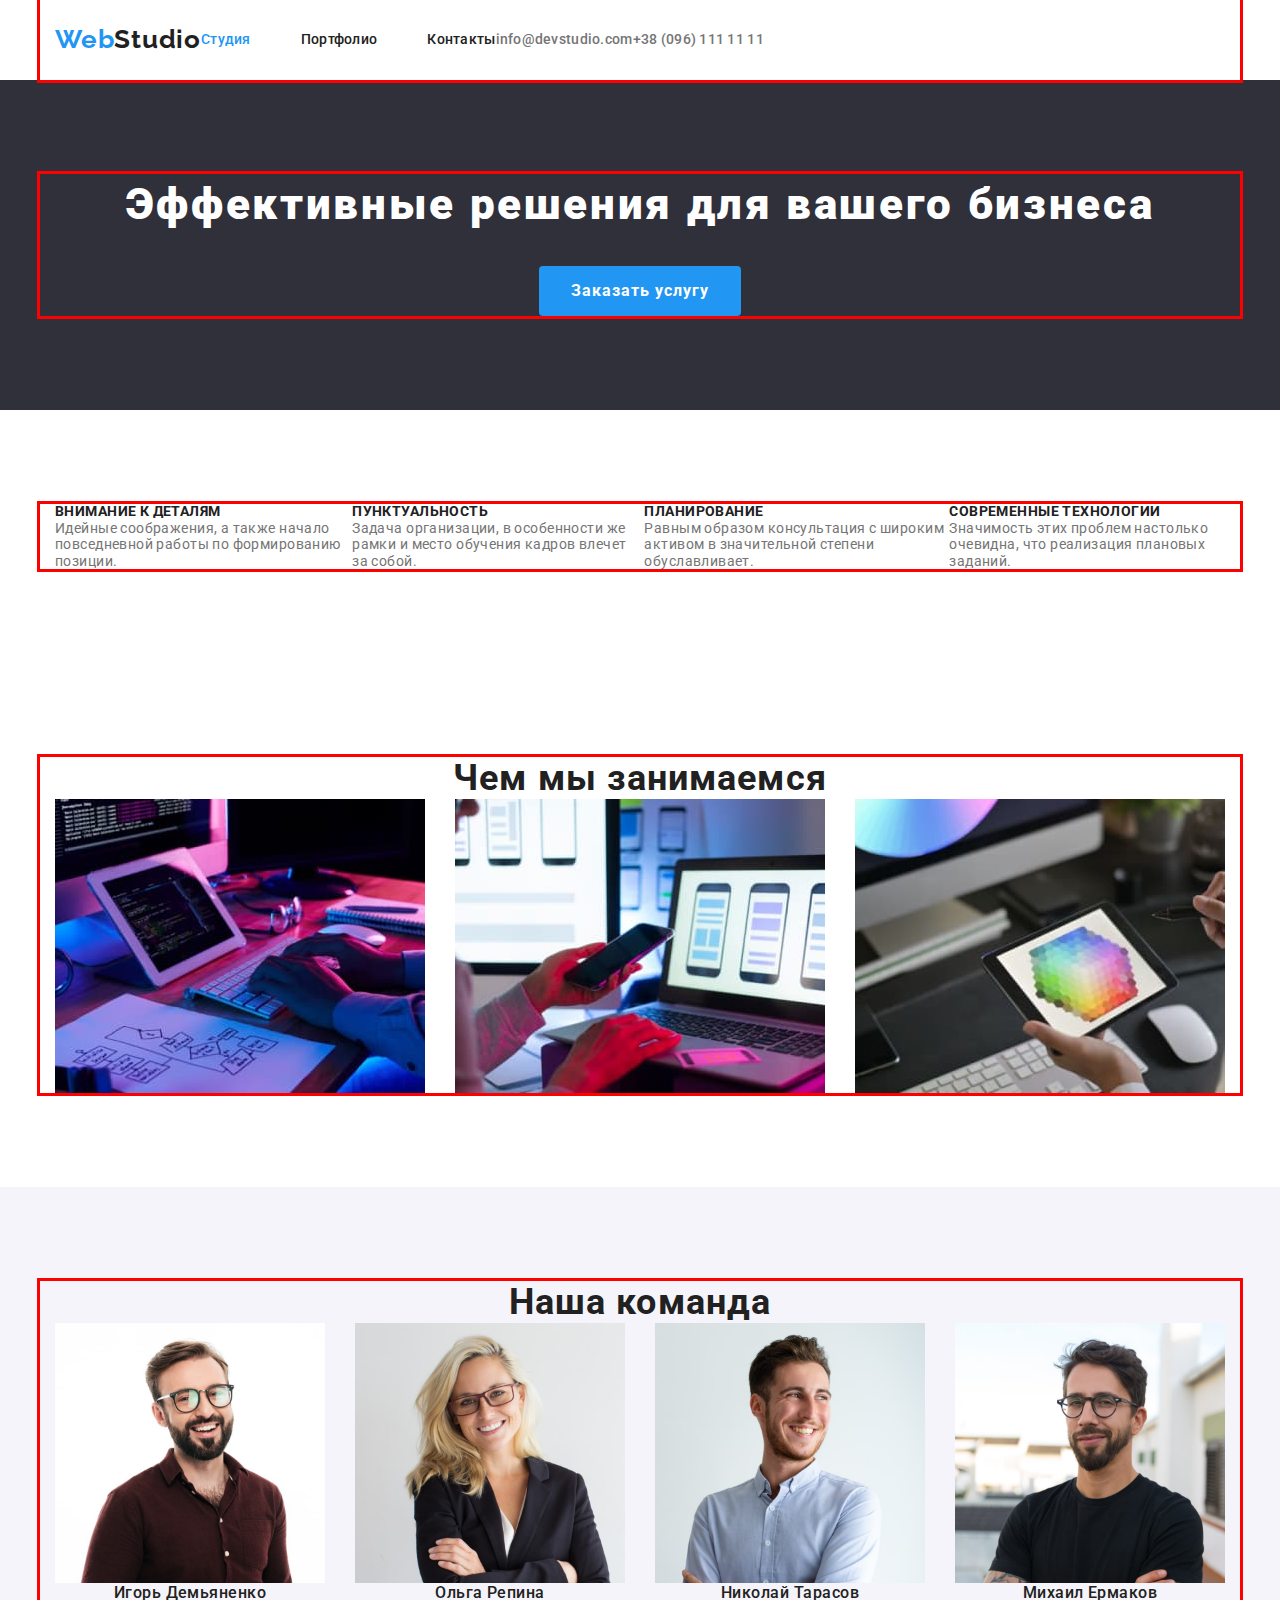
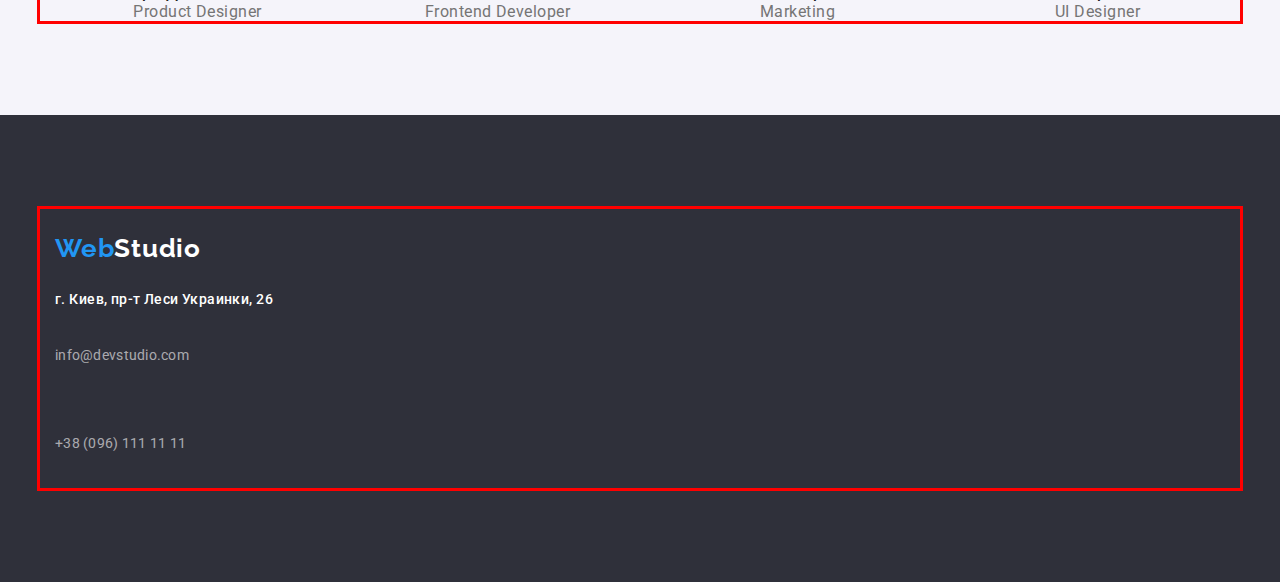
==== commit 5dd8ce69: "сделал флекс на индекс" ====
--- a/index.html
+++ b/index.html
@@ -19,10 +19,10 @@
     <!--Верхняя линия-->
     <header>
       <!--Навигация-->
-      <div class="container main">
-        <nav class="header-nav main">
+      <div class="container flex">
+        <nav class="header-nav">
           <a href="./" class="webstudio">Web<span class="studio">Studio</span></a>
-          <ul class="navigation main">
+          <ul class="navigation-list">
             <li>
               <a href="./index.html" class="link current">Студия</a>
             </li>
@@ -35,7 +35,7 @@
           </ul>
         </nav>
         <!--Как связаться-->
-        <ul class="contacts main">
+        <ul class="contacts-list">
           <li>
             <a href="info@devstudio.com" class="email-contact">info@devstudio.com</a>
           </li>
@@ -59,7 +59,7 @@
       <!--Особенности-->
       <section class="section features">
         <div class="container">
-          <h2 visually-hidden class="features-header">Особенности</h2>
+          <h2 hidden class="features-header">Особенности</h2>
           <ul class="features-list">
             <li>
               <h3 class="header-feature">Внимание к деталям</h3>
--- a/css/styles.css
+++ b/css/styles.css
@@ -35,8 +35,8 @@
 .features-list,
 .what-we-do-list,
 .our-team,
-.navigation,
-.contacts,
+.navigation-list,
+.contacts-list,
 .buttons,
 .projects-list,
 .footer-contacts {
@@ -69,29 +69,43 @@
   padding-bottom: 94px;
 }
 /* верхняя линия */
+.flex {
+  display: flex;
+}
+.header-nav {
+  display: flex;
+}
+
 /* логотип */
 .webstudio {
+  display: inline-block;
+  padding-top: 24px;
+  padding-bottom: 24px;
+
   font-family: 'Raleway', sans-serif;
   font-weight: 700;
   font-size: 26px;
   line-height: 1.2;
   letter-spacing: 0.03em;
   text-decoration: none;
-
   color: var(--accent-color);
 }
 .studio {
   color: var(--primary-text-color);
 }
+
 /* навигация */
-.main {
-  align-items: center;
-  display: flex;
-}
-.navigation :not(:last-child) {
+.navigation-list {
+  display: flex;
+}
+.navigation-list :not(:last-child) {
   margin-right: 50px;
 }
 .link {
+  display: inline-block;
+  padding-top: 32px;
+  padding-bottom: 32px;
+
   font-weight: 500;
   font-size: 14px;
   line-height: 1.14;
@@ -114,11 +128,15 @@
 }
 
 /* как связаться */
-.contacts {
-  margin-left: 331px;
+.contacts-list {
+  display: flex;
 }
 .email-contact,
 .tel-contact {
+  display: inline-block;
+  padding-top: 32px;
+  padding-bottom: 32px;
+
   font-style: normal;
   font-weight: 500;
   font-size: 14px;
@@ -165,6 +183,9 @@
 }
 
 /* особенности */
+.features-list {
+  display: flex;
+}
 .header-feature {
   font-weight: 700;
   font-size: 14px;
@@ -181,6 +202,9 @@
 }
 
 /* чем мы занимаемся */
+.what-we-do-list {
+  display: flex;
+}
 .header-what-we-do {
   font-weight: 700;
   font-size: 36px;
@@ -188,8 +212,18 @@
   letter-spacing: 0.03em;
   text-align: center;
 }
+.what-we-do-list :not(:last-child) {
+  margin-right: 30px;
+}
 
 /* наша команда */
+.our-team {
+  display: flex;
+}
+.our-team :not(:last-child) {
+  margin-right: 15px;
+}
+
 .team {
   background-color: var(--buttons-bg-color);
 }
@@ -227,6 +261,9 @@
   letter-spacing: 0.03em;
   cursor: pointer;
   border-color: transparent;
+
+  border: 0;
+  border-radius: 4px;
 }
 /* свойства кнопки primary */
 .button.primary {
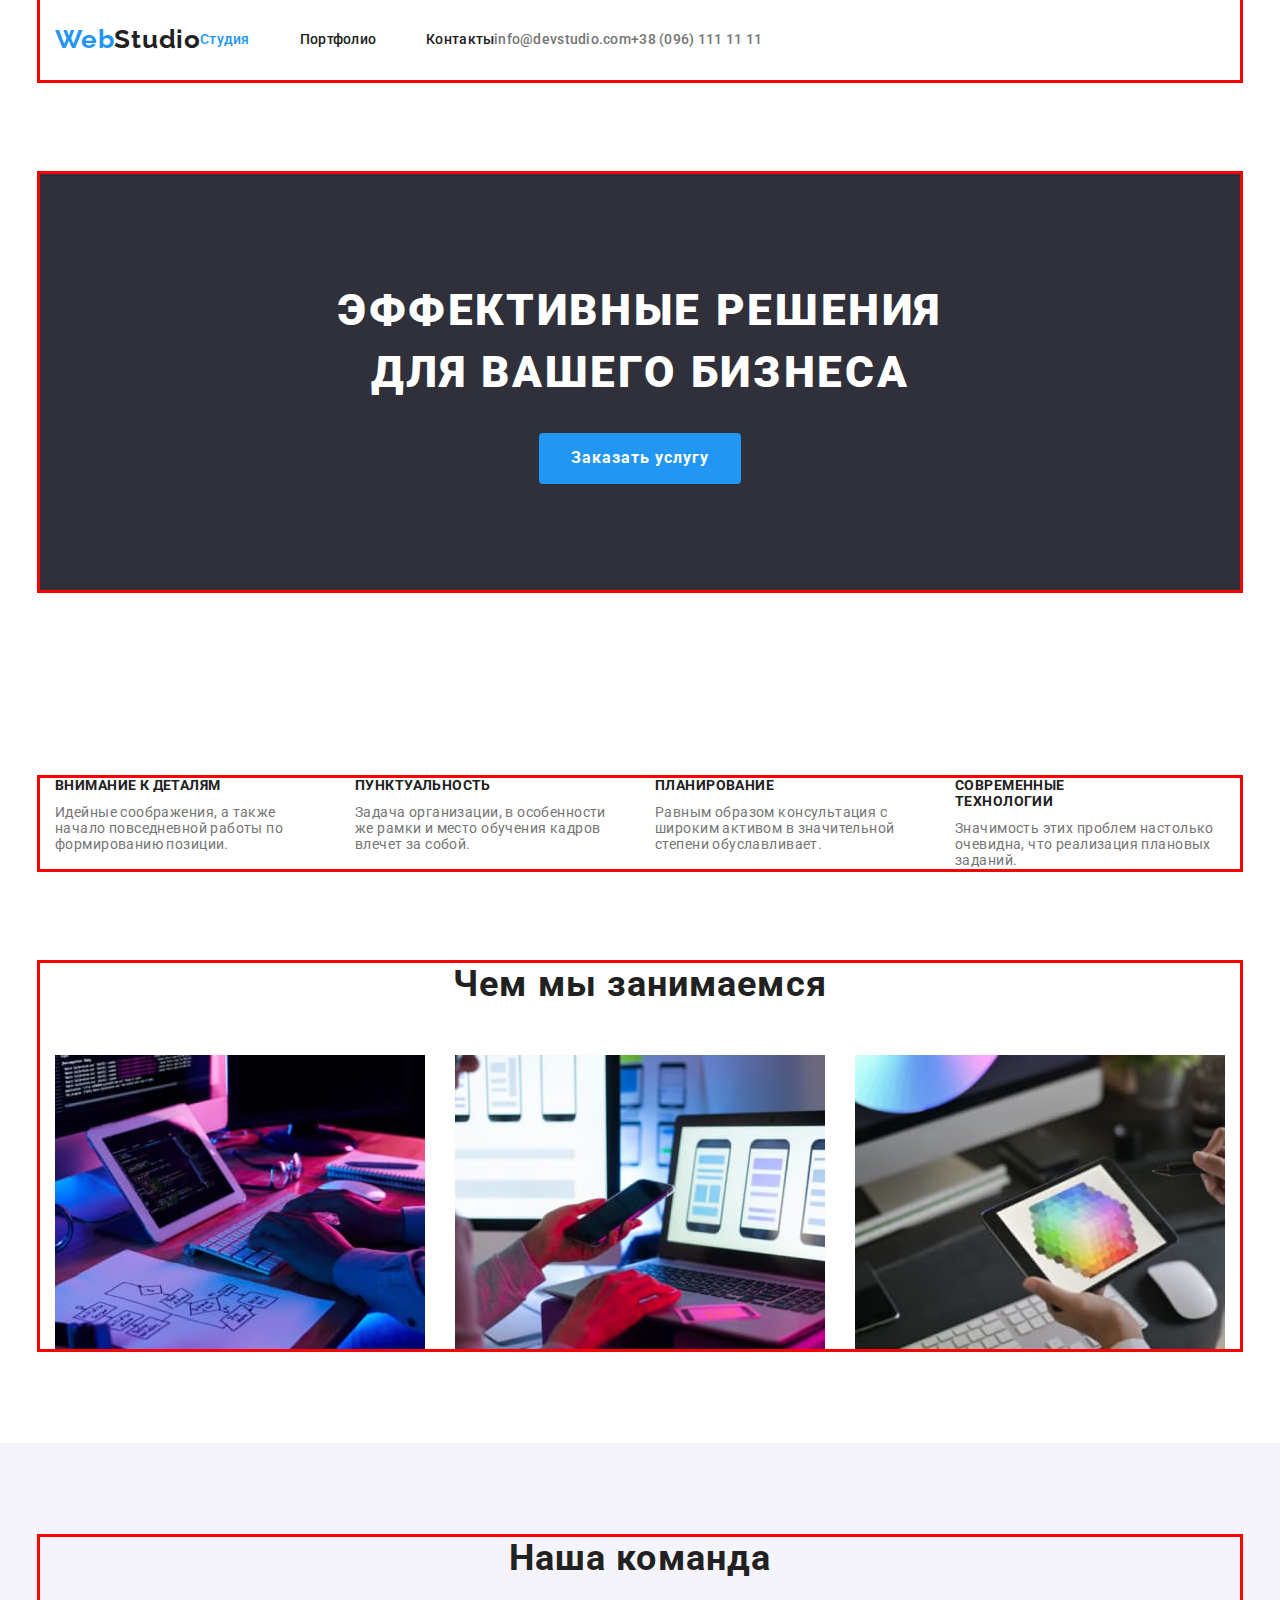
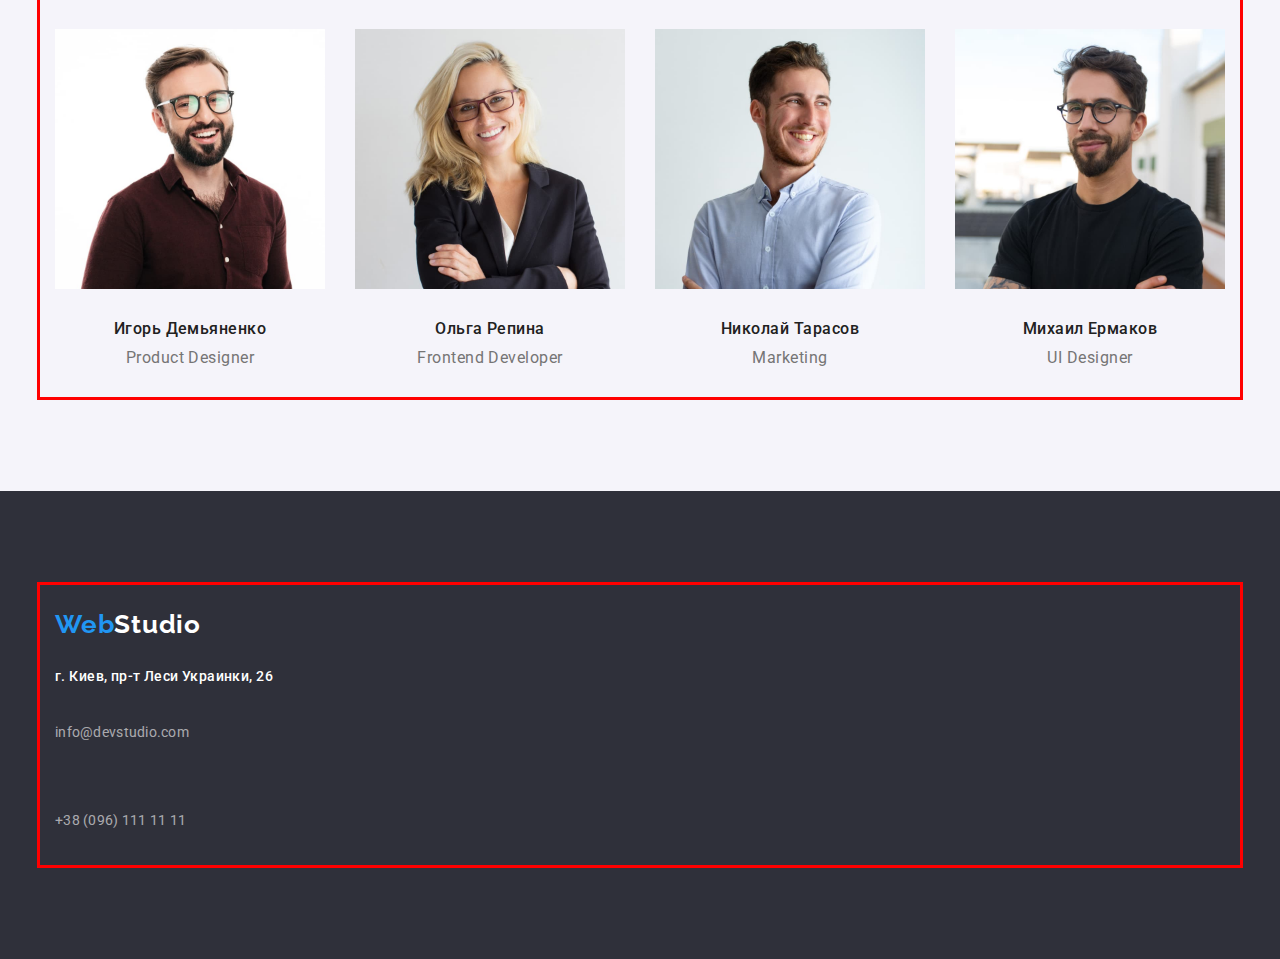
==== commit 77a4a46d: "откорректировал задний план" ====
--- a/index.html
+++ b/index.html
@@ -20,7 +20,7 @@
     <header>
       <!--Навигация-->
       <div class="container flex">
-        <nav class="header-nav">
+        <nav class="navigation">
           <a href="./" class="webstudio">Web<span class="studio">Studio</span></a>
           <ul class="navigation-list">
             <li>
@@ -49,7 +49,7 @@
     <main>
       <!--Шапка-->
       <section class="section solutions">
-        <div class="container">
+        <div class="container background">
           <h1 class="header-solutions">Эффективные решения для вашего бизнеса</h1>
           <button type="button" class="button primary solution" name="order_service">
             Заказать услугу
@@ -89,7 +89,7 @@
         </div>
       </section>
       <!--Чем мы занимаемся-->
-      <section class="section">
+      <section class="section we-do">
         <div class="container">
           <h2 class="header-what-we-do">Чем мы занимаемся</h2>
           <ul class="what-we-do-list">
@@ -119,7 +119,7 @@
       <section class="section team">
         <div class="container">
           <h2 class="header-team">Наша команда</h2>
-          <ul class="our-team">
+          <ul class="our-team-list">
             <li>
               <img
                 src="./images/Игорь_Демьяненко.jpg"
@@ -127,33 +127,33 @@
                 width="270"
                 height="260"
               />
-              <h3 class="header-team-people">Игорь Демьяненко</h3>
-              <p class="text-team-people">Product Designer</p>
+              <h3 class="header-people">Игорь Демьяненко</h3>
+              <p class="text-people">Product Designer</p>
             </li>
-            <li>
+            <li class="item">
               <img src="./images/Ольга_Репина.jpg" alt="Ольга_Репина" width="270" height="260" />
-              <h3 class="header-team-people">Ольга Репина</h3>
-              <p class="text-team-people">Frontend Developer</p>
+              <h3 class="header-people">Ольга Репина</h3>
+              <p class="text-people">Frontend Developer</p>
             </li>
-            <li>
+            <li class="item">
               <img
                 src="./images/Николай_Тарасов.jpg"
                 alt="Николай_Тарасов"
                 width="270"
                 height="260"
               />
-              <h3 class="header-team-people">Николай Тарасов</h3>
-              <p class="text-team-people">Marketing</p>
+              <h3 class="header-people">Николай Тарасов</h3>
+              <p class="text-people">Marketing</p>
             </li>
-            <li>
+            <li class="item">
               <img
                 src="./images/Михаил_Ермаков.jpg"
                 alt="Михаил_Ермаков"
                 width="270"
                 height="260"
               />
-              <h3 class="header-team-people">Михаил Ермаков</h3>
-              <p class="text-team-people">UI Designer</p>
+              <h3 class="header-people">Михаил Ермаков</h3>
+              <p class="text-people">UI Designer</p>
             </li>
           </ul>
         </div>
--- a/css/styles.css
+++ b/css/styles.css
@@ -4,6 +4,7 @@
 /* цвет основного текста #212121; */
 /* цвет вторичного текста #757575; */
 /* цвет акцента #2196f3; */
+/* цвет линии в хедере #ECECEC */
 :root {
   --primary-color: #ffffff;
   --footer-bg-color: #2f303a;
@@ -17,6 +18,7 @@
 html {
   box-sizing: border-box;
 }
+
 *,
 *::before,
 *::after {
@@ -31,7 +33,7 @@
   background-color: var(--primary-color);
 }
 
-/* убираю точки в li */
+/* убираю точки в li 
 .features-list,
 .what-we-do-list,
 .our-team,
@@ -42,6 +44,7 @@
 .footer-contacts {
   list-style-type: none;
 }
+*/
 
 /* сброс стилей по селектору */
 h1,
@@ -55,7 +58,10 @@
 img {
   display: block;
 }
-/* свойства контейнера */
+ul {
+  list-style-type: none;
+}
+/* свойства контейнера и секции*/
 .container {
   width: 1200px;
   padding-left: 15px;
@@ -68,25 +74,28 @@
   padding-top: 94px;
   padding-bottom: 94px;
 }
-/* верхняя линия */
+
+/* верхняя линия, навигация */
 .flex {
   display: flex;
 }
-.header-nav {
+.navigation {
   display: flex;
 }
 
 /* логотип */
 .webstudio {
   display: inline-block;
+  width: 145px;
   padding-top: 24px;
-  padding-bottom: 24px;
+  padding-bottom: 25px;
 
   font-family: 'Raleway', sans-serif;
   font-weight: 700;
   font-size: 26px;
   line-height: 1.2;
   letter-spacing: 0.03em;
+  text-align: left;
   text-decoration: none;
   color: var(--accent-color);
 }
@@ -94,9 +103,10 @@
   color: var(--primary-text-color);
 }
 
-/* навигация */
+/* меню навигации */
 .navigation-list {
   display: flex;
+  width: 294px;
 }
 .navigation-list :not(:last-child) {
   margin-right: 50px;
@@ -110,6 +120,7 @@
   font-size: 14px;
   line-height: 1.14;
   text-decoration: none;
+  text-align: left;
   letter-spacing: 0.02em;
 
   color: var(--primary-text-color);
@@ -130,6 +141,7 @@
 /* как связаться */
 .contacts-list {
   display: flex;
+  width: fit-content;
 }
 .email-contact,
 .tel-contact {
@@ -142,6 +154,7 @@
   font-size: 14px;
   line-height: 1.14;
   text-decoration: none;
+  text-align: left;
   letter-spacing: 0.02em;
 
   color: var(--secondary-text-color);
@@ -156,23 +169,32 @@
 }
 
 /* шапка */
+.background {
+  background-color: var(--footer-bg-color);
+}
 .solutions {
   text-align: center;
-  background-color: var(--footer-bg-color);
 }
 .header-solutions {
+  padding-top: 106px;
+
+  padding-left: 250px;
+  padding-right: 250px;
   margin-bottom: 30px;
 
   font-weight: 900;
   font-size: 44px;
   line-height: 1.4;
   letter-spacing: 0.06em;
+  text-transform: uppercase;
   text-align: center;
 
   color: var(--primary-color);
 }
 /* кнопка шапки */
 .button.solution {
+  margin-bottom: 106px;
+
   font-weight: 700;
   font-size: 16px;
   line-height: 1.9;
@@ -186,26 +208,42 @@
 .features-list {
   display: flex;
 }
+
+.features-list :not(:last-child) {
+  margin-right: 30px;
+}
 .header-feature {
+  width: 210px;
+  margin-bottom: 10px;
+
   font-weight: 700;
   font-size: 14px;
   line-height: 1.14;
   letter-spacing: 0.03em;
+  text-align: left;
   text-transform: uppercase;
 }
 .text-feature {
+  width: 270px;
+
   font-weight: 400;
   font-size: 14px;
   line-height: 1.17;
   letter-spacing: 0.03em;
+  text-align: left;
   color: var(--secondary-text-color);
 }
 
 /* чем мы занимаемся */
+.we-do {
+  padding-top: 0;
+}
 .what-we-do-list {
   display: flex;
 }
 .header-what-we-do {
+  margin-bottom: 50px;
+
   font-weight: 700;
   font-size: 36px;
   line-height: 1.17;
@@ -217,42 +255,53 @@
 }
 
 /* наша команда */
-.our-team {
-  display: flex;
-}
-.our-team :not(:last-child) {
-  margin-right: 15px;
-}
-
 .team {
   background-color: var(--buttons-bg-color);
 }
+.our-team-list {
+  display: flex;
+  text-align: center;
+}
+
 .header-team {
+  margin-bottom: 50px;
+
+  text-align: center;
   font-weight: 700;
   font-size: 36px;
   line-height: 1.17;
   letter-spacing: 0.03em;
-  text-align: center;
-  color: var(--primary-text-color);
-}
-.header-team-people {
+}
+.our-team-list :not(:last-child) {
+  margin-right: 15px;
+}
+
+.header-people {
+  margin-top: 30px;
+  margin-bottom: 10px;
+
   font-weight: 500;
   font-size: 16px;
   line-height: 1.19;
   letter-spacing: 0.03em;
-  text-align: center;
-  color: var(--primary-text-color);
-}
-.text-team-people {
+}
+.text-people {
+  margin-right: 0;
+  margin-bottom: 30px;
+  padding-right: 15px;
+
   font-weight: 400;
   font-size: 16px;
   line-height: 1.19;
   letter-spacing: 0.03em;
-  text-align: center;
+
   color: var(--secondary-text-color);
 }
 
 /* кнопки */
+.buttons {
+  display: flex;
+}
 .button {
   font-family: inherit;
   font-weight: 500;
@@ -265,6 +314,11 @@
   border: 0;
   border-radius: 4px;
 }
+
+/* заголовок портфолио */
+.header-projects {
+  visibility: hidden;
+}
 /* свойства кнопки primary */
 .button.primary {
   color: var(--primary-color);
@@ -288,6 +342,10 @@
 }
 
 /* наши проекты */
+.projects-list {
+  display: flex;
+  flex-wrap: wrap;
+}
 .header-project {
   font-weight: 700;
   font-size: 18px;
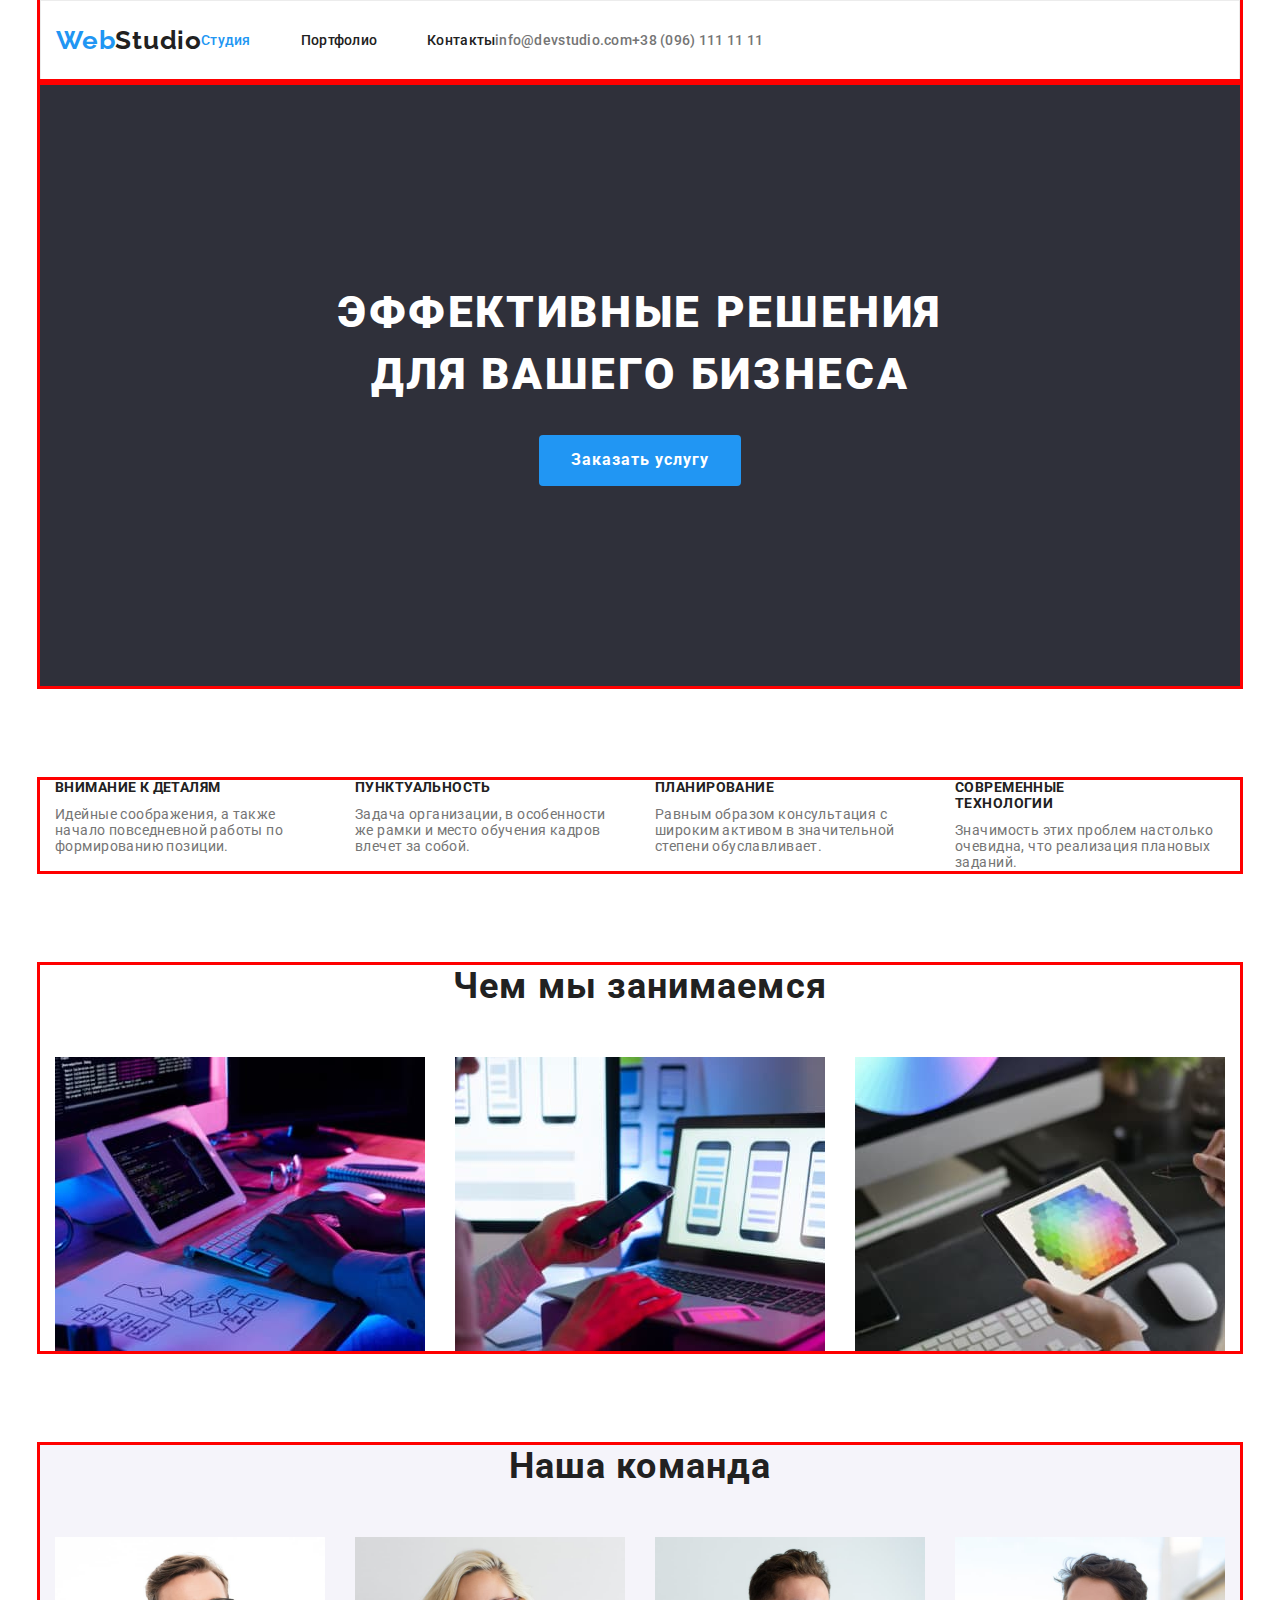
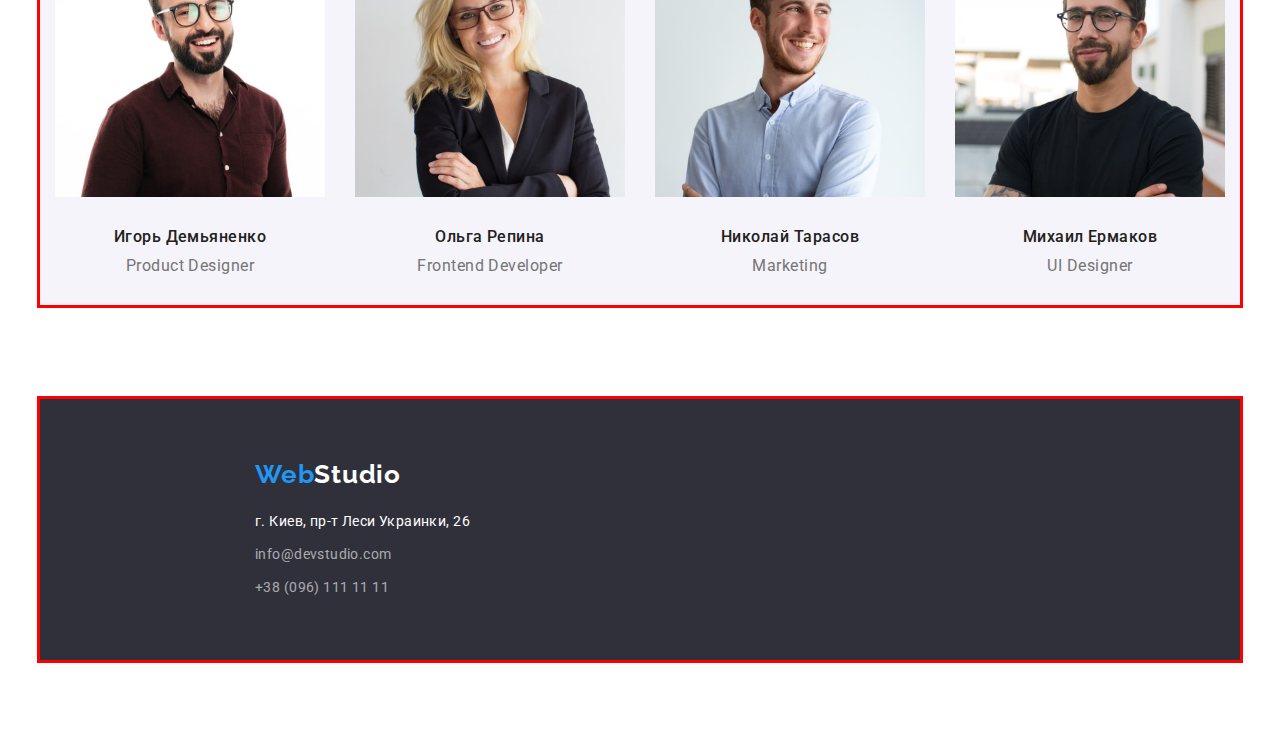
==== commit 74742793: "закончил футер" ====
--- a/index.html
+++ b/index.html
@@ -116,8 +116,8 @@
         </div>
       </section>
       <!--Наша команда-->
-      <section class="section team">
-        <div class="container">
+      <section class="section no-padding">
+        <div class="container team">
           <h2 class="header-team">Наша команда</h2>
           <ul class="our-team-list">
             <li>
@@ -160,9 +160,9 @@
       </section>
     </main>
     <!--Подвал-->
-    <footer class="section footer">
-      <div class="container">
-        <a href="./" class="webstudio">Web<span class="studio-footer">Studio</span></a>
+    <footer class="section">
+      <div class="container footer">
+        <a href="./" class="webstudio logo-footer">Web<span class="studio-footer">Studio</span></a>
         <address class="footer-address">
           <ul class="footer-contacts">
             <li>
--- a/css/styles.css
+++ b/css/styles.css
@@ -33,19 +33,6 @@
   background-color: var(--primary-color);
 }
 
-/* убираю точки в li 
-.features-list,
-.what-we-do-list,
-.our-team,
-.navigation-list,
-.contacts-list,
-.buttons,
-.projects-list,
-.footer-contacts {
-  list-style-type: none;
-}
-*/
-
 /* сброс стилей по селектору */
 h1,
 h2,
@@ -78,6 +65,7 @@
 /* верхняя линия, навигация */
 .flex {
   display: flex;
+  border: 1px solid #ececec;
 }
 .navigation {
   display: flex;
@@ -107,6 +95,7 @@
 .navigation-list {
   display: flex;
   width: 294px;
+  margin-bottom: 0;
 }
 .navigation-list :not(:last-child) {
   margin-right: 50px;
@@ -173,11 +162,13 @@
   background-color: var(--footer-bg-color);
 }
 .solutions {
+  padding-top: 0;
+  padding-bottom: 0;
+  margin-top: 200;
   text-align: center;
 }
 .header-solutions {
-  padding-top: 106px;
-
+  padding-top: 200px;
   padding-left: 250px;
   padding-right: 250px;
   margin-bottom: 30px;
@@ -193,7 +184,7 @@
 }
 /* кнопка шапки */
 .button.solution {
-  margin-bottom: 106px;
+  margin-bottom: 200px;
 
   font-weight: 700;
   font-size: 16px;
@@ -255,6 +246,9 @@
 }
 
 /* наша команда */
+.no-padding {
+  padding: 0;
+}
 .team {
   background-color: var(--buttons-bg-color);
 }
@@ -366,17 +360,30 @@
 .project-link {
   text-decoration: none;
 }
+
 /* футер */
+
 .footer {
+  padding-top: 60px;
+  padding-bottom: 60px;
+  padding-left: 215px;
   background: var(--footer-bg-color);
+}
+.logo-footer {
+  margin-bottom: 20px;
+  padding: 0;
 }
 .studio-footer {
   color: var(--primary-color);
 }
+.footer-contacts :not(:last-child) {
+  padding-bottom: 9px;
+}
+
 /* адрес из футера */
 .address-link {
   font-style: normal;
-  font-weight: 500;
+  font-weight: 400;
   font-size: 14px;
   line-height: 1.7;
   letter-spacing: 0.03em;
@@ -385,8 +392,22 @@
   color: var(--primary-color);
 }
 .color {
+  padding-top: 0;
+  padding-bottom: 0;
+
   font-weight: 400;
   line-height: 1.7;
   text-align: left;
+  letter-spacing: 0.03em;
   color: rgba(255, 255, 255, 0.6);
 }
+
+/* 
+position: absolute;
+width: 1600px;
+height: 252px;
+left: 0px;
+top: 2097px;
+
+background: #2F303A;
+*/
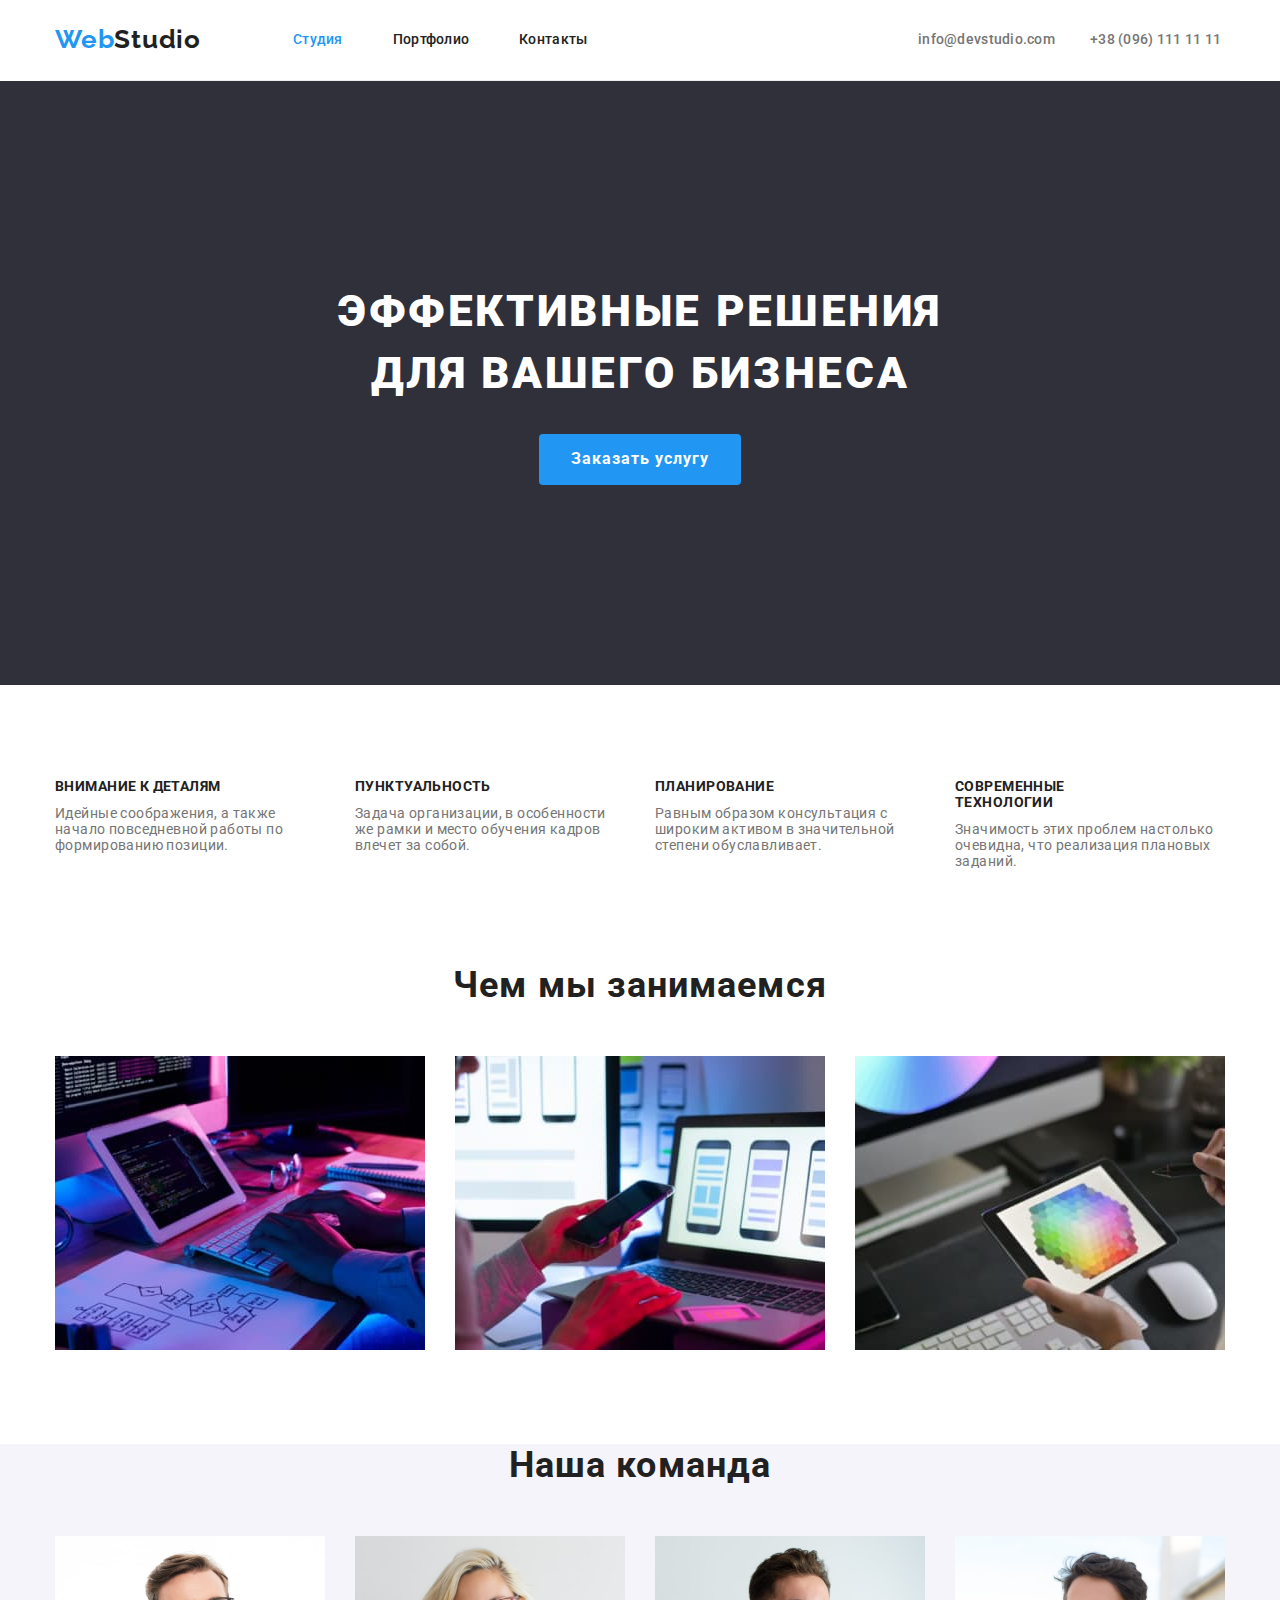
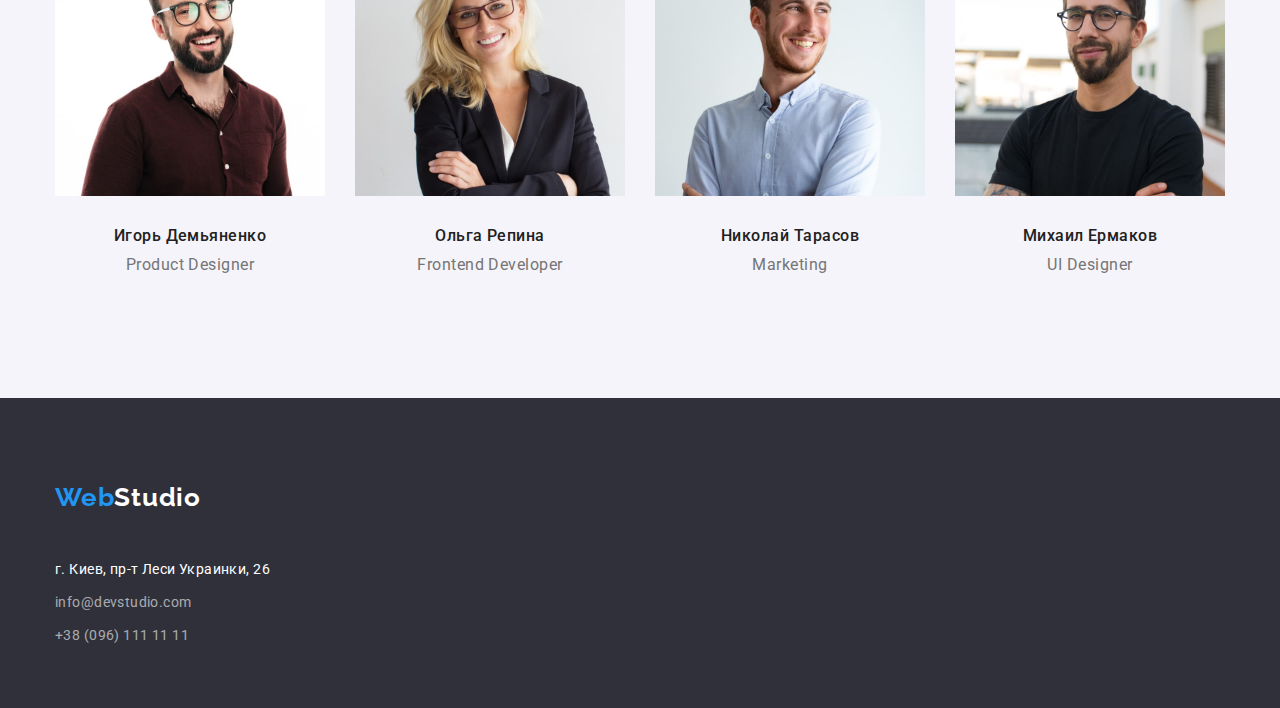
==== commit 040f0f53: "додел" ====
--- a/index.html
+++ b/index.html
@@ -116,7 +116,7 @@
         </div>
       </section>
       <!--Наша команда-->
-      <section class="section no-padding">
+      <section class="section team">
         <div class="container team">
           <h2 class="header-team">Наша команда</h2>
           <ul class="our-team-list">
@@ -160,8 +160,8 @@
       </section>
     </main>
     <!--Подвал-->
-    <footer class="section">
-      <div class="container footer">
+    <footer class="section footer">
+      <div class="container">
         <a href="./" class="webstudio logo-footer">Web<span class="studio-footer">Studio</span></a>
         <address class="footer-address">
           <ul class="footer-contacts">
--- a/css/styles.css
+++ b/css/styles.css
@@ -55,7 +55,6 @@
   padding-right: 15px;
   margin-left: auto;
   margin-right: auto;
-  outline: solid red;
 }
 .section {
   padding-top: 94px;
@@ -65,7 +64,7 @@
 /* верхняя линия, навигация */
 .flex {
   display: flex;
-  border: 1px solid #ececec;
+  border-bottom: 1px solid #ececec;
 }
 .navigation {
   display: flex;
@@ -77,6 +76,7 @@
   width: 145px;
   padding-top: 24px;
   padding-bottom: 25px;
+  margin-right: 93px;
 
   font-family: 'Raleway', sans-serif;
   font-weight: 700;
@@ -96,6 +96,7 @@
   display: flex;
   width: 294px;
   margin-bottom: 0;
+  margin-right: 331px;
 }
 .navigation-list :not(:last-child) {
   margin-right: 50px;
@@ -130,8 +131,11 @@
 /* как связаться */
 .contacts-list {
   display: flex;
-  width: fit-content;
-}
+}
+.email-contact {
+  margin-right: 35px;
+}
+
 .email-contact,
 .tel-contact {
   display: inline-block;
@@ -158,14 +162,12 @@
 }
 
 /* шапка */
-.background {
-  background-color: var(--footer-bg-color);
-}
 .solutions {
   padding-top: 0;
   padding-bottom: 0;
-  margin-top: 200;
   text-align: center;
+
+  background-color: var(--footer-bg-color);
 }
 .header-solutions {
   padding-top: 200px;
@@ -246,10 +248,8 @@
 }
 
 /* наша команда */
-.no-padding {
-  padding: 0;
-}
 .team {
+  padding-top: 0;
   background-color: var(--buttons-bg-color);
 }
 .our-team-list {
@@ -297,6 +297,8 @@
   display: flex;
 }
 .button {
+  padding: 10px 20px;
+
   font-family: inherit;
   font-weight: 500;
   font-size: 16px;
@@ -308,11 +310,14 @@
   border: 0;
   border-radius: 4px;
 }
-
-/* заголовок портфолио */
-.header-projects {
-  visibility: hidden;
-}
+.buttons {
+  margin-left: 280px;
+  margin-bottom: 50px;
+}
+.buttons :not(:last-child) {
+  margin-right: 8px;
+}
+
 /* свойства кнопки primary */
 .button.primary {
   color: var(--primary-color);
@@ -335,10 +340,35 @@
   background-color: var(--accent-color);
 }
 
+/* ПОРТФОЛИО */
+.projects {
+  padding-bottom: 114px;
+}
+
 /* наши проекты */
 .projects-list {
   display: flex;
   flex-wrap: wrap;
+
+  margin-top: -10px;
+  margin-left: -30px;
+  margin-bottom: -30px;
+}
+.projects-item {
+  margin-top: 10px;
+  margin-left: 30px;
+}
+
+.projects-item:nth-child(n + 7) {
+  margin-bottom: 20px;
+}
+
+.projects-item:nth-child(-n + 6) {
+  margin-bottom: 30px;
+}
+
+.projects-item {
+  flex-basis: calc((100% - 90px) / 3);
 }
 .header-project {
   font-weight: 700;
@@ -362,20 +392,20 @@
 }
 
 /* футер */
-
 .footer {
-  padding-top: 60px;
+  padding-top: 0;
   padding-bottom: 60px;
-  padding-left: 215px;
+
   background: var(--footer-bg-color);
 }
 .logo-footer {
+  margin-top: 60px;
   margin-bottom: 20px;
-  padding: 0;
 }
 .studio-footer {
   color: var(--primary-color);
 }
+
 .footer-contacts :not(:last-child) {
   padding-bottom: 9px;
 }
@@ -401,13 +431,3 @@
   letter-spacing: 0.03em;
   color: rgba(255, 255, 255, 0.6);
 }
-
-/* 
-position: absolute;
-width: 1600px;
-height: 252px;
-left: 0px;
-top: 2097px;
-
-background: #2F303A;
-*/
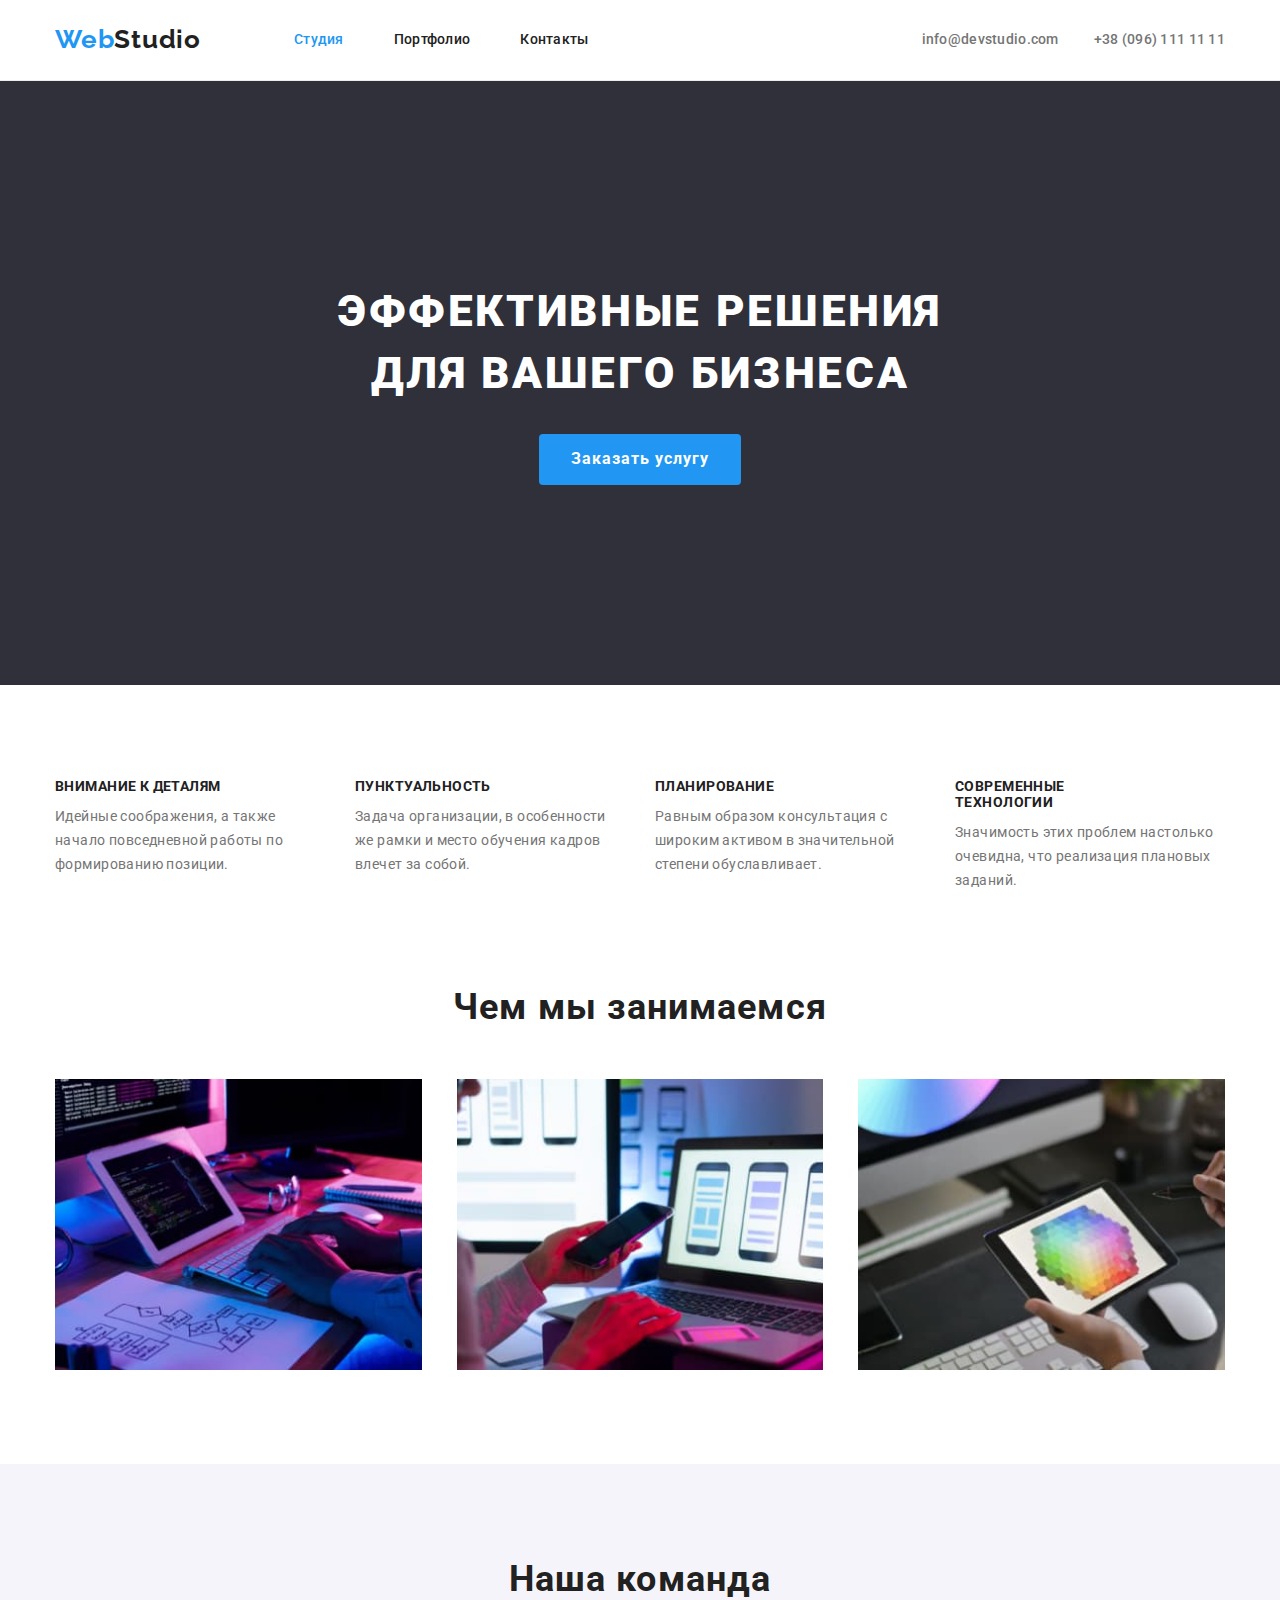
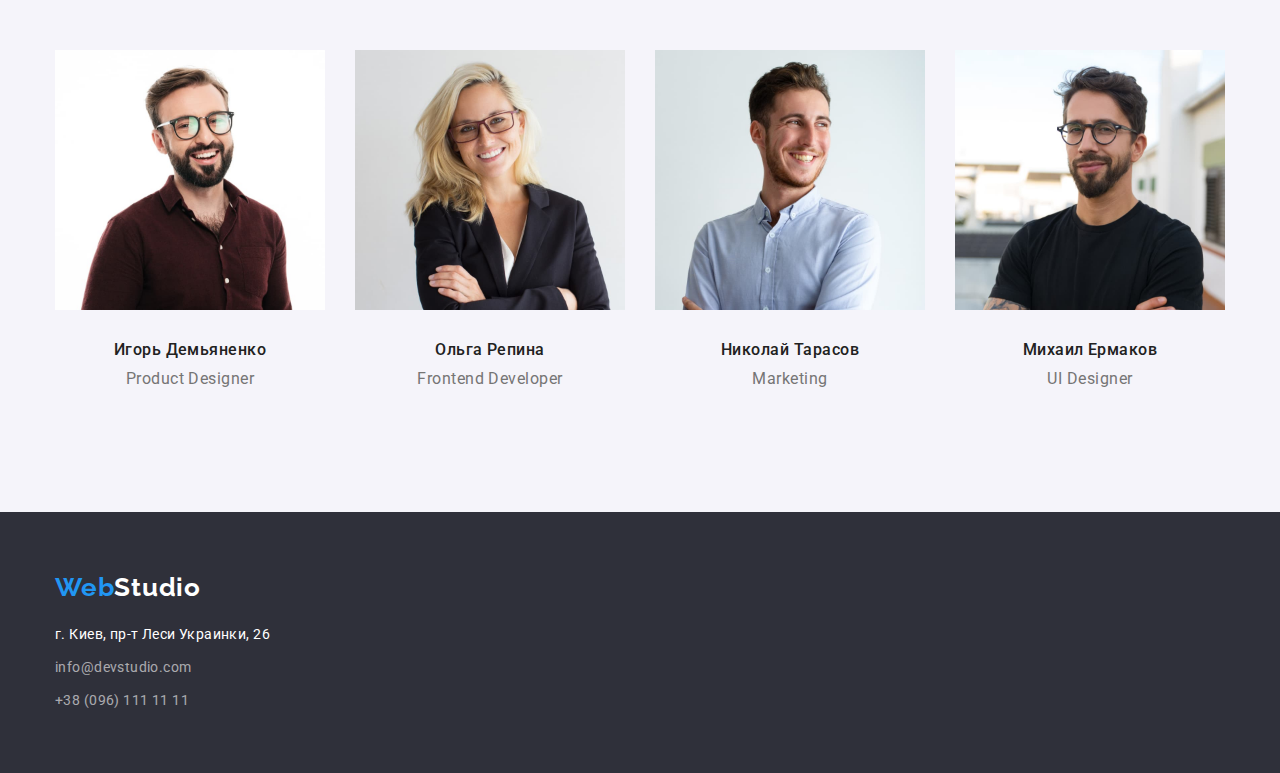
==== commit 32534b2f: "исправил домашку" ====
--- a/index.html
+++ b/index.html
@@ -17,29 +17,29 @@
   </head>
   <body>
     <!--Верхняя линия-->
-    <header>
+    <header class="main-header">
       <!--Навигация-->
       <div class="container flex">
         <nav class="navigation">
           <a href="./" class="webstudio">Web<span class="studio">Studio</span></a>
           <ul class="navigation-list">
-            <li>
+            <li class="navigation item">
               <a href="./index.html" class="link current">Студия</a>
             </li>
-            <li>
+            <li class="item">
               <a href="./portfolio.html" class="link">Портфолио</a>
             </li>
-            <li>
+            <li class="item">
               <a href="" class="link">Контакты</a>
             </li>
           </ul>
         </nav>
         <!--Как связаться-->
         <ul class="contacts-list">
-          <li>
+          <li class="contacts item">
             <a href="info@devstudio.com" class="email-contact">info@devstudio.com</a>
           </li>
-          <li>
+          <li class="item">
             <a href="tel:+380961111111" class="tel-contact">+38 (096) 111 11 11</a>
           </li>
         </ul>
@@ -48,7 +48,7 @@
     <!--Основной контент-->
     <main>
       <!--Шапка-->
-      <section class="section solutions">
+      <section class="solutions">
         <div class="container background">
           <h1 class="header-solutions">Эффективные решения для вашего бизнеса</h1>
           <button type="button" class="button primary solution" name="order_service">
@@ -59,27 +59,27 @@
       <!--Особенности-->
       <section class="section features">
         <div class="container">
-          <h2 hidden class="features-header">Особенности</h2>
+          <h2 class="visually-hidden">Особенности</h2>
           <ul class="features-list">
-            <li>
+            <li class="features item">
               <h3 class="header-feature">Внимание к деталям</h3>
               <p class="text-feature">
                 Идейные соображения, а также начало повседневной работы по формированию позиции.
               </p>
             </li>
-            <li>
+            <li class="item">
               <h3 class="header-feature">Пунктуальность</h3>
               <p class="text-feature">
                 Задача организации, в особенности же рамки и место обучения кадров влечет за собой.
               </p>
             </li>
-            <li>
+            <li class="item">
               <h3 class="header-feature">Планирование</h3>
               <p class="text-feature">
                 Равным образом консультация с широким активом в значительной степени обуславливает.
               </p>
             </li>
-            <li>
+            <li class="item">
               <h3 class="header-feature">Современные технологии</h3>
               <p class="text-feature">
                 Значимость этих проблем настолько очевидна, что реализация плановых заданий.
@@ -93,7 +93,7 @@
         <div class="container">
           <h2 class="header-what-we-do">Чем мы занимаемся</h2>
           <ul class="what-we-do-list">
-            <li>
+            <li class="we-do item">
               <img
                 src="./images/img1.jpg"
                 alt="пишет_программу_на_компьтере"
@@ -101,7 +101,7 @@
                 height="294"
               />
             </li>
-            <li>
+            <li class="item">
               <img
                 src="./images/img2.jpg"
                 alt="смартфон_в_руке_работает_за_компьютером"
@@ -109,7 +109,7 @@
                 height="294"
               />
             </li>
-            <li>
+            <li class="item">
               <img src="./images/img3.jpg" alt="держит_планшет_в_руке" width="370" height="294" />
             </li>
           </ul>
@@ -117,65 +117,73 @@
       </section>
       <!--Наша команда-->
       <section class="section team">
-        <div class="container team">
+        <div class="container">
           <h2 class="header-team">Наша команда</h2>
           <ul class="our-team-list">
-            <li>
+            <li class="our-team-item">
               <img
                 src="./images/Игорь_Демьяненко.jpg"
                 alt="Игорь_Демьяненко"
                 width="270"
                 height="260"
               />
-              <h3 class="header-people">Игорь Демьяненко</h3>
-              <p class="text-people">Product Designer</p>
+              <div class="div-team">
+                <h3 class="header-people">Игорь Демьяненко</h3>
+                <p class="text-people">Product Designer</p>
+              </div>
             </li>
-            <li class="item">
+            <li class="our-team-item">
               <img src="./images/Ольга_Репина.jpg" alt="Ольга_Репина" width="270" height="260" />
-              <h3 class="header-people">Ольга Репина</h3>
-              <p class="text-people">Frontend Developer</p>
+              <div class="div-team">
+                <h3 class="header-people">Ольга Репина</h3>
+                <p class="text-people">Frontend Developer</p>
+              </div>
             </li>
-            <li class="item">
+            <li class="our-team-item">
               <img
                 src="./images/Николай_Тарасов.jpg"
                 alt="Николай_Тарасов"
                 width="270"
                 height="260"
               />
-              <h3 class="header-people">Николай Тарасов</h3>
-              <p class="text-people">Marketing</p>
+              <div class="div-team">
+                <h3 class="header-people">Николай Тарасов</h3>
+                <p class="text-people">Marketing</p>
+              </div>
             </li>
-            <li class="item">
+            <li class="our-team-item">
               <img
                 src="./images/Михаил_Ермаков.jpg"
                 alt="Михаил_Ермаков"
                 width="270"
                 height="260"
               />
-              <h3 class="header-people">Михаил Ермаков</h3>
-              <p class="text-people">UI Designer</p>
+              <div class="div-team">
+                <h3 class="header-people">Михаил Ермаков</h3>
+                <p class="text-people">UI Designer</p>
+              </div>
             </li>
           </ul>
         </div>
       </section>
     </main>
     <!--Подвал-->
-    <footer class="section footer">
+    <footer class="footer">
       <div class="container">
         <a href="./" class="webstudio logo-footer">Web<span class="studio-footer">Studio</span></a>
         <address class="footer-address">
           <ul class="footer-contacts">
-            <li>
+            <li class="footer-contacts-item">
               <a
                 href="https://www.google.com.ua/maps/place/%D0%B1%D1%83%D0%BB.+%D0%9B%D0%B5%D1%81%D0%B8+%D0%A3%D0%BA%D1%80%D0%B0%D0%B8%D0%BD%D0%BA%D0%B8,+26,+%D0%9A%D0%B8%D0%B5%D0%B2,+02000/@50.4265807,30.5361971,17z/data=!3m1!4b1!4m5!3m4!1s0x40d4cf0e033ecbe9:0x57a4dffefec77da0!8m2!3d50.4265807!4d30.5383858?hl=ru"
                 class="address-link"
                 >г. Киев, пр-т Леси Украинки, 26</a
               >
             </li>
-            <li>
+            <li class="footer-contacts-item">
               <a href="info@devstudio.com" class="email-contact color">info@devstudio.com</a>
             </li>
-            <li>
+            <li class="footer-contacts-item">
               <a href="tel:+380961111111" class="tel-contact color">+38 (096) 111 11 11</a>
             </li>
           </ul>
--- a/css/styles.css
+++ b/css/styles.css
@@ -19,12 +19,6 @@
   box-sizing: border-box;
 }
 
-*,
-*::before,
-*::after {
-  box-sizing: inherit;
-}
-
 body {
   margin: 0;
 
@@ -44,10 +38,13 @@
 }
 img {
   display: block;
+  max-width: 100%;
+  height: auto;
 }
 ul {
   list-style-type: none;
 }
+
 /* свойства контейнера и секции*/
 .container {
   width: 1200px;
@@ -62,9 +59,11 @@
 }
 
 /* верхняя линия, навигация */
+.main-header {
+  border-bottom: 1px solid #ececec;
+}
 .flex {
   display: flex;
-  border-bottom: 1px solid #ececec;
 }
 .navigation {
   display: flex;
@@ -73,7 +72,6 @@
 /* логотип */
 .webstudio {
   display: inline-block;
-  width: 145px;
   padding-top: 24px;
   padding-bottom: 25px;
   margin-right: 93px;
@@ -94,11 +92,8 @@
 /* меню навигации */
 .navigation-list {
   display: flex;
-  width: 294px;
-  margin-bottom: 0;
-  margin-right: 331px;
-}
-.navigation-list :not(:last-child) {
+}
+.navigation .item:not(:last-child) {
   margin-right: 50px;
 }
 .link {
@@ -131,8 +126,10 @@
 /* как связаться */
 .contacts-list {
   display: flex;
-}
-.email-contact {
+  margin-left: auto;
+}
+
+.contacts.item:not(:last-child) {
   margin-right: 35px;
 }
 
@@ -163,16 +160,16 @@
 
 /* шапка */
 .solutions {
-  padding-top: 0;
-  padding-bottom: 0;
+  padding-top: 200px;
+  padding-bottom: 200px;
   text-align: center;
 
   background-color: var(--footer-bg-color);
 }
 .header-solutions {
-  padding-top: 200px;
-  padding-left: 250px;
-  padding-right: 250px;
+  width: 696px;
+  margin-right: auto;
+  margin-left: auto;
   margin-bottom: 30px;
 
   font-weight: 900;
@@ -185,9 +182,8 @@
   color: var(--primary-color);
 }
 /* кнопка шапки */
+
 .button.solution {
-  margin-bottom: 200px;
-
   font-weight: 700;
   font-size: 16px;
   line-height: 1.9;
@@ -198,13 +194,19 @@
 }
 
 /* особенности */
+.visually-hidden {
+  position: fixed;
+  transform: scale(0);
+}
+
 .features-list {
   display: flex;
 }
 
-.features-list :not(:last-child) {
+.features .item:not(:last-child) {
   margin-right: 30px;
 }
+
 .header-feature {
   width: 210px;
   margin-bottom: 10px;
@@ -221,7 +223,7 @@
 
   font-weight: 400;
   font-size: 14px;
-  line-height: 1.17;
+  line-height: 1.71;
   letter-spacing: 0.03em;
   text-align: left;
   color: var(--secondary-text-color);
@@ -234,6 +236,11 @@
 .what-we-do-list {
   display: flex;
 }
+
+.we-do .item:not(:last-child) {
+  margin-right: 35px;
+}
+
 .header-what-we-do {
   margin-bottom: 50px;
 
@@ -243,18 +250,18 @@
   letter-spacing: 0.03em;
   text-align: center;
 }
-.what-we-do-list :not(:last-child) {
-  margin-right: 30px;
-}
 
 /* наша команда */
 .team {
-  padding-top: 0;
   background-color: var(--buttons-bg-color);
 }
 .our-team-list {
   display: flex;
   text-align: center;
+}
+
+.our-team-item:not(:last-child) {
+  margin-right: 30px;
 }
 
 .header-team {
@@ -266,12 +273,13 @@
   line-height: 1.17;
   letter-spacing: 0.03em;
 }
-.our-team-list :not(:last-child) {
-  margin-right: 15px;
+
+.div-team {
+  padding-top: 30px;
+  padding-bottom: 30px;
 }
 
 .header-people {
-  margin-top: 30px;
   margin-bottom: 10px;
 
   font-weight: 500;
@@ -280,10 +288,6 @@
   letter-spacing: 0.03em;
 }
 .text-people {
-  margin-right: 0;
-  margin-bottom: 30px;
-  padding-right: 15px;
-
   font-weight: 400;
   font-size: 16px;
   line-height: 1.19;
@@ -295,9 +299,11 @@
 /* кнопки */
 .buttons {
   display: flex;
+  justify-content: center;
+  margin-bottom: 50px;
 }
 .button {
-  padding: 10px 20px;
+  padding: 6px 22px;
 
   font-family: inherit;
   font-weight: 500;
@@ -310,11 +316,8 @@
   border: 0;
   border-radius: 4px;
 }
-.buttons {
-  margin-left: 280px;
-  margin-bottom: 50px;
-}
-.buttons :not(:last-child) {
+
+.button-item:not(:last-child) {
   margin-right: 8px;
 }
 
@@ -341,21 +344,17 @@
 }
 
 /* ПОРТФОЛИО */
-.projects {
-  padding-bottom: 114px;
-}
 
 /* наши проекты */
 .projects-list {
   display: flex;
   flex-wrap: wrap;
 
-  margin-top: -10px;
   margin-left: -30px;
   margin-bottom: -30px;
 }
 .projects-item {
-  margin-top: 10px;
+  margin-bottom: 30px;
   margin-left: 30px;
 }
 
@@ -370,7 +369,14 @@
 .projects-item {
   flex-basis: calc((100% - 90px) / 3);
 }
+.div-projects {
+  border: 1px solid #eeeeee;
+  padding: 20px 24px;
+}
+
 .header-project {
+  margin-bottom: 4px;
+
   font-weight: 700;
   font-size: 18px;
   line-height: 2;
@@ -393,21 +399,22 @@
 
 /* футер */
 .footer {
-  padding-top: 0;
+  padding-top: 60px;
   padding-bottom: 60px;
 
   background: var(--footer-bg-color);
 }
 .logo-footer {
-  margin-top: 60px;
+  padding: 0;
+  margin: 0;
   margin-bottom: 20px;
 }
 .studio-footer {
   color: var(--primary-color);
 }
 
-.footer-contacts :not(:last-child) {
-  padding-bottom: 9px;
+.footer-contacts-item:not(:last-child) {
+  margin-bottom: 9px;
 }
 
 /* адрес из футера */
